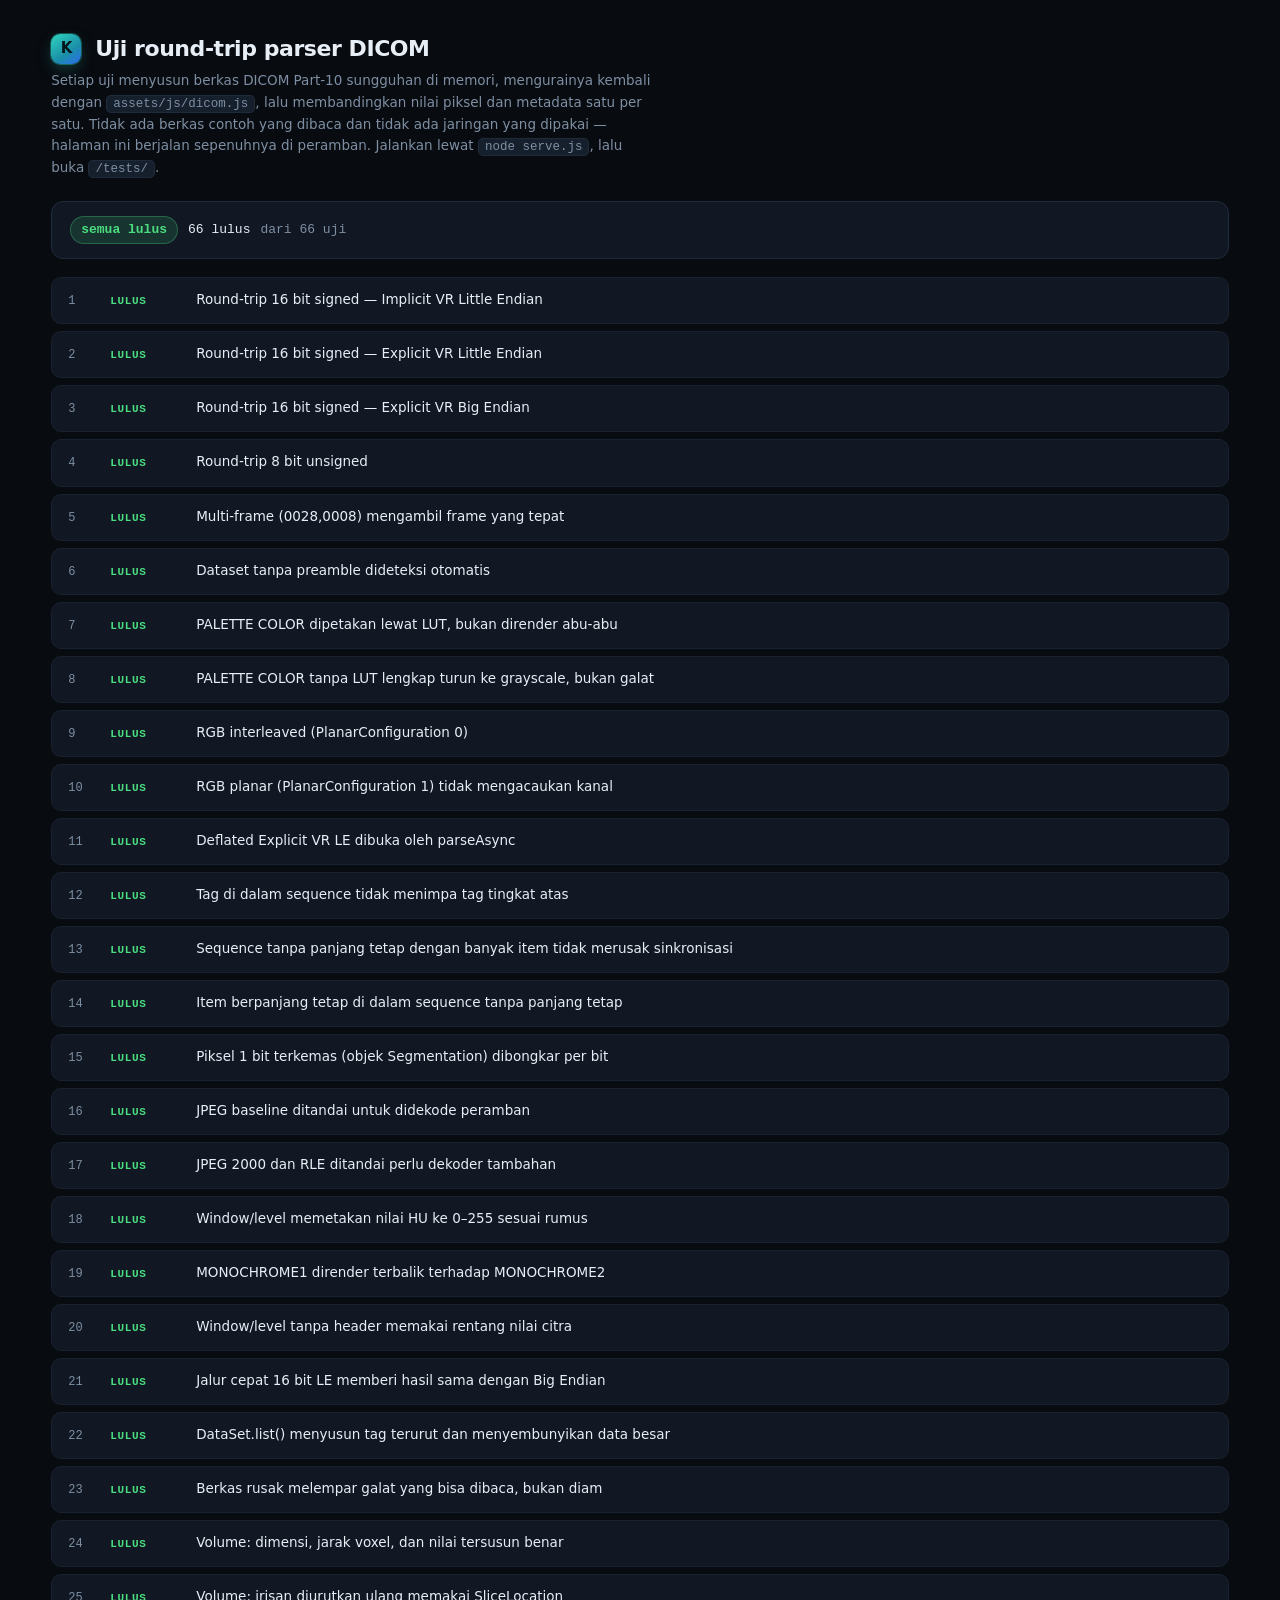
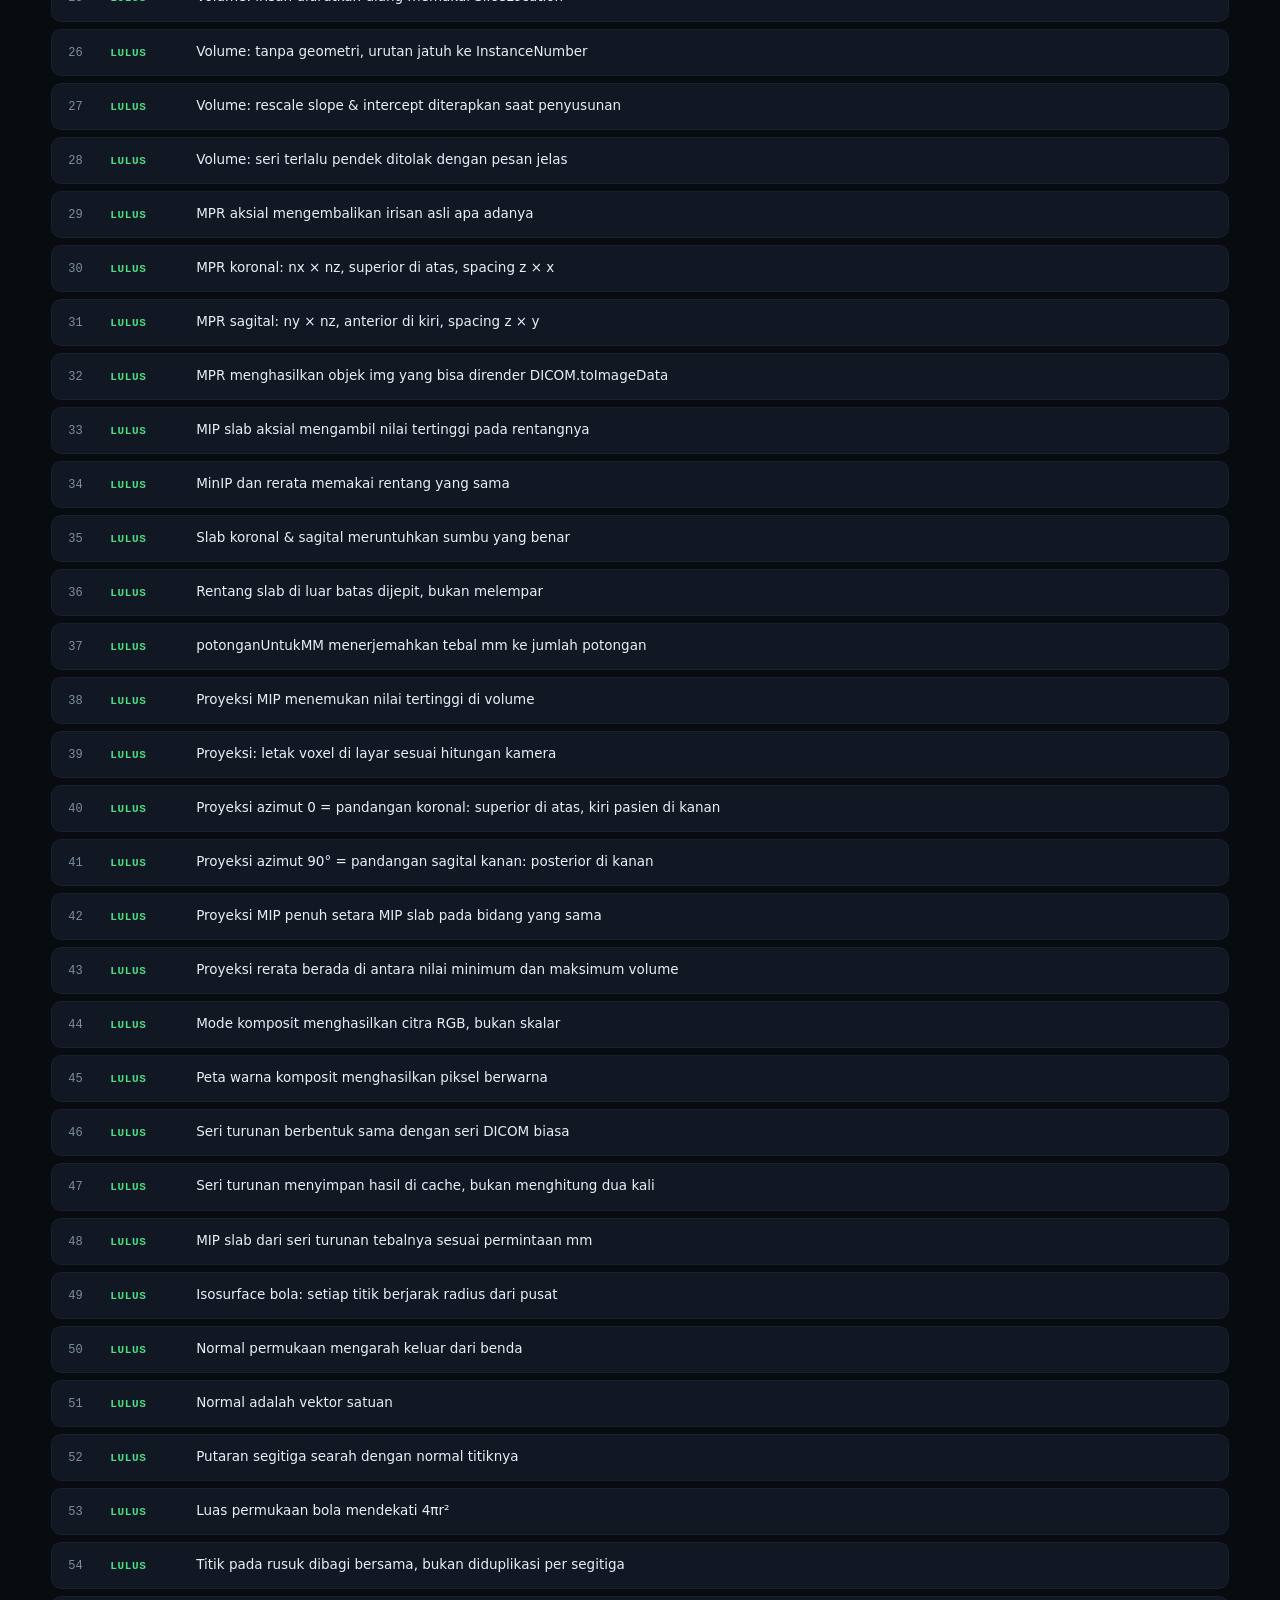
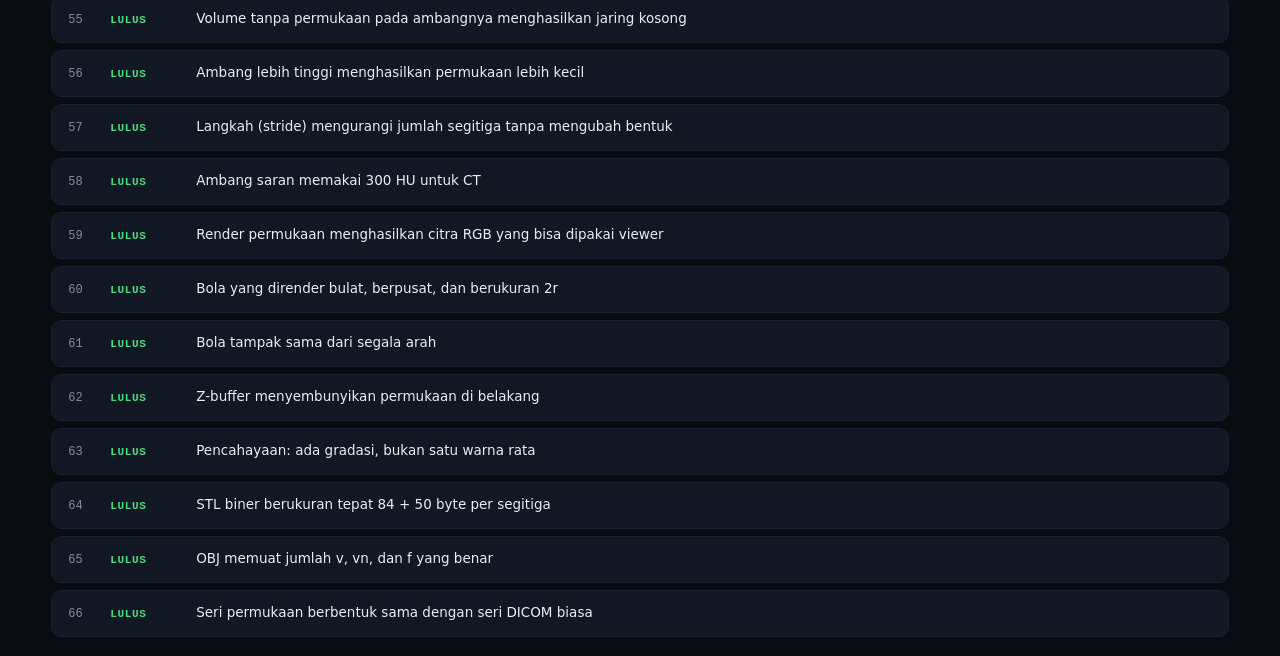
==== tests/index.html @ 2a500756 "Tambah volume 3D, rekonstruksi permukaan, dan prisma hologram Volume 3D (assets/js/volume.js): MPR k" ====
<!DOCTYPE html>
<html lang="id">
<head>
<meta charset="utf-8">
<meta name="viewport" content="width=device-width,initial-scale=1">
<title>Uji Parser DICOM — Kaca</title>
<link rel="icon" href="data:image/svg+xml,<svg xmlns='http://www.w3.org/2000/svg' viewBox='0 0 32 32'><rect width='32' height='32' rx='8' fill='%232fd4bd'/><text x='16' y='22' font-size='17' font-family='sans-serif' font-weight='bold' text-anchor='middle' fill='%2304211d'>K</text></svg>">
<link rel="stylesheet" href="../assets/css/base.css">
<style>
  body{padding:34px 0}
  .head{display:flex;align-items:center;gap:14px;margin-bottom:6px}
  .head h1{font-size:22px;margin:0}
  .lead{color:var(--muted);font-size:13.5px;margin:0 0 22px;max-width:70ch;line-height:1.6}
  .lead code{font-family:var(--mono);font-size:12.5px;background:var(--panel-2);
    padding:1px 6px;border-radius:5px;border:1px solid var(--line)}

  .ringkas{
    display:flex;align-items:center;gap:10px;flex-wrap:wrap;
    background:var(--panel);border:1px solid var(--line);border-radius:12px;
    padding:14px 18px;margin-bottom:18px;font-family:var(--mono);font-size:13px;
  }
  .ringkas .tag{padding:3px 10px;border-radius:20px;font-weight:600}
  .tag-ok{background:rgba(74,222,128,.14);color:var(--ok);border:1px solid rgba(74,222,128,.3)}
  .tag-bad{background:rgba(242,84,91,.14);color:var(--danger);border:1px solid rgba(242,84,91,.32)}
  .tag-skip{background:rgba(245,185,66,.13);color:var(--warn);border:1px solid rgba(245,185,66,.3)}
  .tag-run{background:var(--panel-2);color:var(--text-2);border:1px solid var(--line)}

  ol.hasil{list-style:none;margin:0;padding:0;counter-reset:n}
  ol.hasil li{
    counter-increment:n;display:grid;grid-template-columns:30px 74px 1fr;gap:12px;
    align-items:baseline;padding:11px 16px;border:1px solid var(--line-soft);
    border-radius:10px;margin-bottom:7px;background:var(--panel);
  }
  ol.hasil li::before{content:counter(n);color:var(--muted);font-family:var(--mono);font-size:12px}
  ol.hasil li.bad{border-color:rgba(242,84,91,.45)}
  .st{font-family:var(--mono);font-size:11px;font-weight:700;letter-spacing:.06em;
    padding:2px 0;text-transform:uppercase}
  .st.ok{color:var(--ok)} .st.bad{color:var(--danger)} .st.skip{color:var(--warn)}
  .nm{font-size:13.5px}
  .why{
    grid-column:2/4;margin:8px 0 0;font-family:var(--mono);font-size:12px;line-height:1.6;
    color:#ffc4c7;background:rgba(242,84,91,.09);border-left:3px solid var(--danger);
    padding:9px 12px;border-radius:0 8px 8px 0;white-space:pre-wrap;word-break:break-word;
  }
  .why.info{color:var(--warn);background:rgba(245,185,66,.08);border-left-color:var(--warn)}
  .kembali{display:inline-block;margin-top:24px;font-size:13px;color:var(--accent)}
</style>
</head>
<body>
<div class="wrap">

  <div class="head">
    <span class="brand"><span class="mark">K</span></span>
    <h1>Uji round-trip parser DICOM</h1>
  </div>

  <p class="lead">
    Setiap uji menyusun berkas DICOM Part-10 sungguhan di memori, mengurainya kembali dengan
    <code>assets/js/dicom.js</code>, lalu membandingkan nilai piksel dan metadata satu per satu.
    Tidak ada berkas contoh yang dibaca dan tidak ada jaringan yang dipakai — halaman ini
    berjalan sepenuhnya di peramban. Jalankan lewat <code>node serve.js</code>, lalu buka
    <code>/tests/</code>.
  </p>

  <div class="ringkas" id="ringkas" aria-live="polite">
    <span class="tag tag-run">Menjalankan…</span>
  </div>

  <ol class="hasil" id="hasil"></ol>

  <a class="kembali" href="../index.html">← Kembali ke Kaca</a>
</div>

<script src="../assets/js/dicom.js"></script>
<script src="../assets/js/volume.js"></script>
<script src="../tools/tulis-dicom.js"></script>
<script src="../assets/js/mesh.js"></script>
<script src="uji-dicom.js"></script>
<script src="uji-volume.js"></script>
<script src="uji-mesh.js"></script>
<script>
(function () {
  'use strict';
  var host = document.getElementById('hasil');
  var ringkas = document.getElementById('ringkas');
  var lulus = 0, gagal = 0, lewat = 0;

  function esc(s) {
    return String(s === undefined || s === null ? '' : s)
      .replace(/&/g, '&amp;').replace(/</g, '&lt;').replace(/>/g, '&gt;');
  }

  function baris(nama, status, pesan) {
    var kelas = status === 'ok' ? 'ok' : status === 'skip' ? 'skip' : 'bad';
    var label = status === 'ok' ? 'lulus' : status === 'skip' ? 'lewat' : 'gagal';
    var li = document.createElement('li');
    if (status === 'bad') li.className = 'bad';
    li.innerHTML =
      '<span class="st ' + kelas + '">' + label + '</span>' +
      '<span class="nm">' + esc(nama) + '</span>' +
      (pesan ? '<p class="why' + (status === 'skip' ? ' info' : '') + '">' + esc(pesan) + '</p>' : '');
    host.appendChild(li);
  }

  function selesai() {
    ringkas.innerHTML =
      '<span class="tag ' + (gagal ? 'tag-bad' : 'tag-ok') + '">' +
        (gagal ? gagal + ' gagal' : 'semua lulus') + '</span>' +
      '<span>' + lulus + ' lulus</span>' +
      (lewat ? '<span class="tag tag-skip">' + lewat + ' dilewati</span>' : '') +
      '<span style="color:var(--muted)">dari ' + (lulus + gagal + lewat) + ' uji</span>';
    document.title = (gagal ? '✗ ' + gagal + ' gagal' : '✓ ' + lulus + ' lulus') + ' — Uji Kaca';
    /* ringkasan juga dicetak ke konsol supaya mudah dibaca saat debugging */
    (gagal ? console.error : console.log)(
      '[Kaca] uji parser DICOM — ' + lulus + ' lulus, ' + gagal + ' gagal, ' + lewat + ' dilewati');
  }

  var daftar = (window.UJI && window.UJI.daftar) || [];
  if (!daftar.length) {
    ringkas.innerHTML = '<span class="tag tag-bad">tidak ada uji yang termuat</span>';
  }

  var i = 0;
  (function berikut() {
    if (i >= daftar.length) return selesai();
    var u = daftar[i++];

    function catatLulus(hasil) {
      if (hasil && hasil.lewat) { lewat++; baris(u.nama, 'skip', hasil.lewat); }
      else { lulus++; baris(u.nama, 'ok'); }
      berikut();
    }
    function catatGagal(err) {
      gagal++;
      baris(u.nama, 'bad', (err && err.message) || String(err));
      if (err && err.stack) console.error(u.nama, err);
      berikut();
    }

    var hasil;
    try { hasil = u.fn(); }
    catch (err) { return catatGagal(err); }

    if (hasil && typeof hasil.then === 'function') hasil.then(catatLulus, catatGagal);
    else catatLulus(hasil);
  })();
})();
</script>
</body>
</html>
---- assets/css/base.css ----
/* ==========================================================
   KACA - Design tokens & primitives
   Dipakai bersama oleh halaman web (site) dan halaman apps
   ========================================================== */
:root{
  --bg:#080b10;
  --bg-1:#0d1219;
  --panel:#111823;
  --panel-2:#161f2c;
  --line:#1f2b3a;
  --line-soft:#18222f;
  --text:#e8eef6;
  --text-2:#b3c1d1;
  --muted:#7e8fa3;
  --accent:#2fd4bd;
  --accent-ink:#04211d;
  --accent-2:#5b9cff;
  --warn:#f5b942;
  --danger:#f2545b;
  --ok:#4ade80;
  --radius:14px;
  --radius-sm:9px;
  --shadow:0 18px 50px -20px rgba(0,0,0,.75);
  --font:"Inter","Segoe UI",system-ui,-apple-system,sans-serif;
  --mono:"JetBrains Mono","SFMono-Regular",Consolas,monospace;
}

*,*::before,*::after{box-sizing:border-box}
html{-webkit-text-size-adjust:100%}
body{
  margin:0;background:var(--bg);color:var(--text);
  font-family:var(--font);font-size:15px;line-height:1.55;
  -webkit-font-smoothing:antialiased;
}
h1,h2,h3,h4{margin:0 0 .5em;line-height:1.2;font-weight:650;letter-spacing:-.02em}
p{margin:0 0 1em}
a{color:inherit;text-decoration:none}
img{max-width:100%;display:block}
button,input,select,textarea{font:inherit;color:inherit}
::selection{background:rgba(47,212,189,.28)}

/* ---------- scrollbar ---------- */
*::-webkit-scrollbar{width:10px;height:10px}
*::-webkit-scrollbar-track{background:transparent}
*::-webkit-scrollbar-thumb{background:#22303f;border-radius:20px;border:2px solid transparent;background-clip:content-box}
*::-webkit-scrollbar-thumb:hover{background:#31445a;background-clip:content-box}

/* ---------- layout helpers ---------- */
.wrap{width:min(1180px,92vw);margin-inline:auto}
.row{display:flex;align-items:center;gap:10px}
.spacer{flex:1}
.hide{display:none !important}

/* ---------- brand ---------- */
.brand{display:flex;align-items:center;gap:10px;font-weight:700;letter-spacing:-.03em;font-size:18px}
.brand .mark{
  width:30px;height:30px;border-radius:9px;flex:none;
  background:linear-gradient(145deg,var(--accent),#1b8fa8 60%,#2b6cf0);
  display:grid;place-items:center;color:#02171b;font-weight:800;font-size:15px;
  box-shadow:0 0 0 1px rgba(47,212,189,.35),0 6px 18px -6px rgba(47,212,189,.55);
}
.brand small{display:block;font-size:10px;font-weight:600;color:var(--muted);letter-spacing:.14em;text-transform:uppercase;line-height:1}

/* ---------- buttons ---------- */
.btn{
  display:inline-flex;align-items:center;justify-content:center;gap:8px;
  padding:10px 18px;border-radius:10px;border:1px solid var(--line);
  background:var(--panel-2);color:var(--text);cursor:pointer;
  font-size:14px;font-weight:550;white-space:nowrap;
  transition:background .15s,border-color .15s,transform .08s,color .15s;
}
.btn:hover{background:#1d2937;border-color:#2c3d51}
.btn:active{transform:translateY(1px)}
.btn-primary{background:var(--accent);border-color:var(--accent);color:var(--accent-ink);font-weight:650}
.btn-primary:hover{background:#4ae2cc;border-color:#4ae2cc}
.btn-ghost{background:transparent}
.btn-ghost:hover{background:rgba(255,255,255,.05)}
.btn-sm{padding:7px 12px;font-size:13px;border-radius:8px}
.btn-danger{border-color:rgba(242,84,91,.4);color:#ff8b90}
.btn-danger:hover{background:rgba(242,84,91,.12)}
.btn[disabled]{opacity:.45;pointer-events:none}

/* ---------- pills / badges ---------- */
.pill{
  display:inline-flex;align-items:center;gap:6px;padding:4px 10px;border-radius:999px;
  font-size:11.5px;font-weight:600;letter-spacing:.02em;
  border:1px solid var(--line);color:var(--text-2);background:var(--panel-2);
}
.pill .dot{width:6px;height:6px;border-radius:50%;background:currentColor}
.pill-ok{color:#5ce7a8;border-color:rgba(74,222,128,.3);background:rgba(74,222,128,.1)}
.pill-warn{color:#f5c26b;border-color:rgba(245,185,66,.3);background:rgba(245,185,66,.1)}
.pill-info{color:#8ab8ff;border-color:rgba(91,156,255,.3);background:rgba(91,156,255,.1)}
.pill-urgent{color:#ff8b90;border-color:rgba(242,84,91,.35);background:rgba(242,84,91,.12)}
.pill-accent{color:var(--accent);border-color:rgba(47,212,189,.35);background:rgba(47,212,189,.1)}

/* ---------- form controls ---------- */
.field{
  width:100%;padding:9px 12px;border-radius:9px;background:var(--bg-1);
  border:1px solid var(--line);outline:none;font-size:14px;
  transition:border-color .15s,box-shadow .15s;
}
.field:focus{border-color:rgba(47,212,189,.6);box-shadow:0 0 0 3px rgba(47,212,189,.14)}
.field::placeholder{color:#61728a}
label.lbl{display:block;font-size:12px;font-weight:600;color:var(--muted);margin-bottom:6px;letter-spacing:.02em}
select.field{appearance:none;background-image:linear-gradient(45deg,transparent 50%,#7e8fa3 50%),linear-gradient(135deg,#7e8fa3 50%,transparent 50%);background-position:calc(100% - 16px) 52%,calc(100% - 11px) 52%;background-size:5px 5px,5px 5px;background-repeat:no-repeat;padding-right:32px}

/* ---------- card ---------- */
.card{background:var(--panel);border:1px solid var(--line-soft);border-radius:var(--radius);padding:22px}

/* ---------- toast ---------- */
#toasts{position:fixed;right:18px;bottom:18px;z-index:9999;display:flex;flex-direction:column;gap:8px;align-items:flex-end}
.toast{
  background:var(--panel-2);border:1px solid var(--line);border-left:3px solid var(--accent);
  padding:11px 15px;border-radius:10px;font-size:13.5px;box-shadow:var(--shadow);
  animation:toastIn .22s ease-out;max-width:340px;
}
.toast.err{border-left-color:var(--danger)}
.toast.warn{border-left-color:var(--warn)}
@keyframes toastIn{from{opacity:0;transform:translateY(8px) scale(.97)}to{opacity:1;transform:none}}

/* ---------- modal ---------- */
.modal-back{
  position:fixed;inset:0;background:rgba(4,7,11,.72);backdrop-filter:blur(4px);
  z-index:900;display:grid;place-items:center;padding:20px;
}
.modal{
  background:var(--panel);border:1px solid var(--line);border-radius:16px;
  width:min(560px,94vw);max-height:88vh;overflow:auto;box-shadow:var(--shadow);
}
.modal header{display:flex;align-items:center;gap:12px;padding:18px 22px;border-bottom:1px solid var(--line-soft)}
.modal header h3{margin:0;font-size:16px}
.modal .body{padding:20px 22px}
.modal footer{display:flex;justify-content:flex-end;gap:10px;padding:16px 22px;border-top:1px solid var(--line-soft)}

/* ---------- dialog pintasan papan ketik ---------- */
.sc-modal{width:min(720px,94vw)}
.sc-body{display:grid;grid-template-columns:repeat(auto-fit,minmax(280px,1fr));gap:20px 28px}
.sc-grup h4{
  margin:0 0 8px;font-size:11px;letter-spacing:.12em;text-transform:uppercase;
  color:var(--muted);font-weight:700;
}
.sc-grup dl{margin:0;display:flex;flex-direction:column;gap:2px}
.sc-grup dl>div{
  display:flex;align-items:baseline;gap:10px;padding:4px 0;
  border-bottom:1px solid var(--line-soft);
}
.sc-grup dl>div:last-child{border-bottom:none}
.sc-grup dt{flex:none;min-width:104px;display:flex;align-items:center;gap:5px;flex-wrap:wrap}
.sc-grup dd{margin:0;font-size:13px;color:var(--text-2)}
.sc-grup .atau{font-size:10.5px;color:var(--muted)}
.sc-body kbd{
  display:inline-block;font-family:var(--mono);font-size:11px;line-height:1.5;
  padding:2px 7px;border-radius:6px;background:var(--panel-2);
  border:1px solid var(--line);border-bottom-width:2px;color:var(--text);
  white-space:nowrap;
}
@media (max-width:620px){
  .sc-grup dt{min-width:92px}
  .sc-body{gap:16px}
}

@media (prefers-reduced-motion:reduce){*{animation-duration:.01ms !important;transition-duration:.01ms !important}}
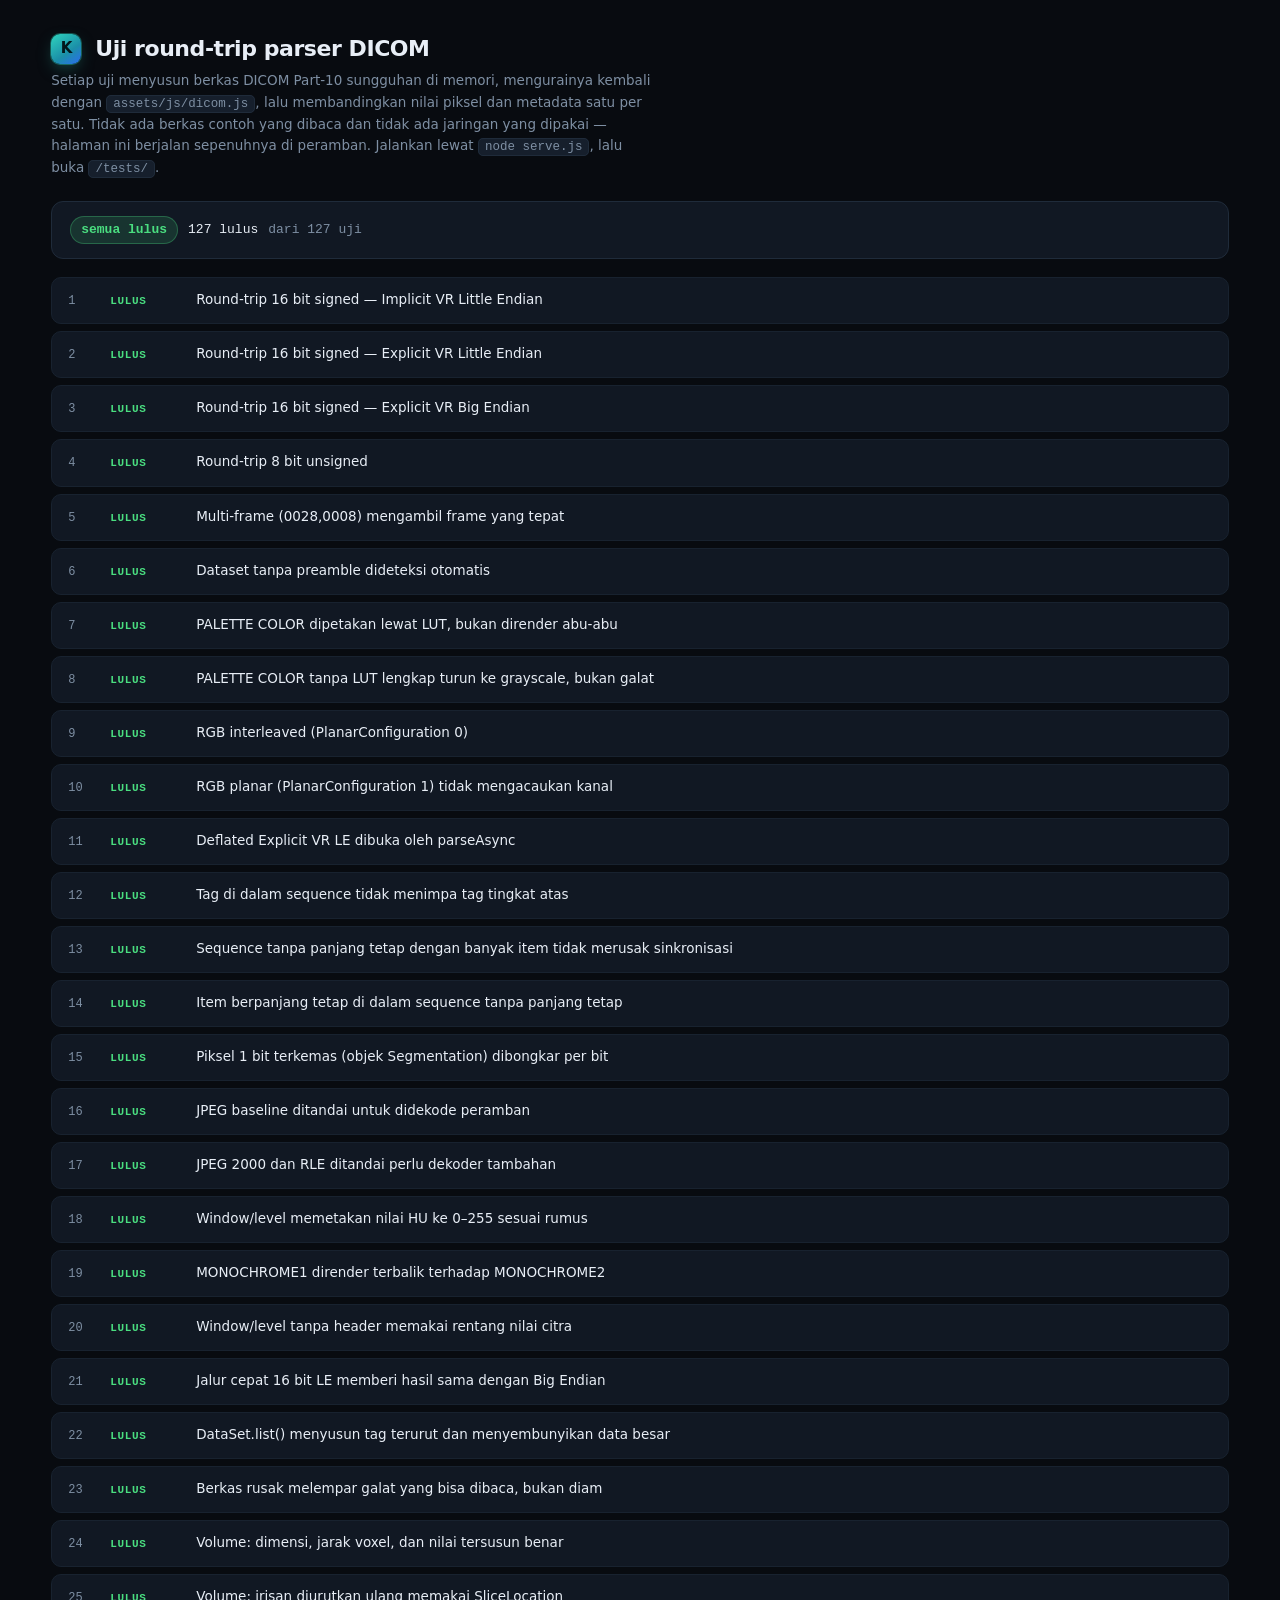
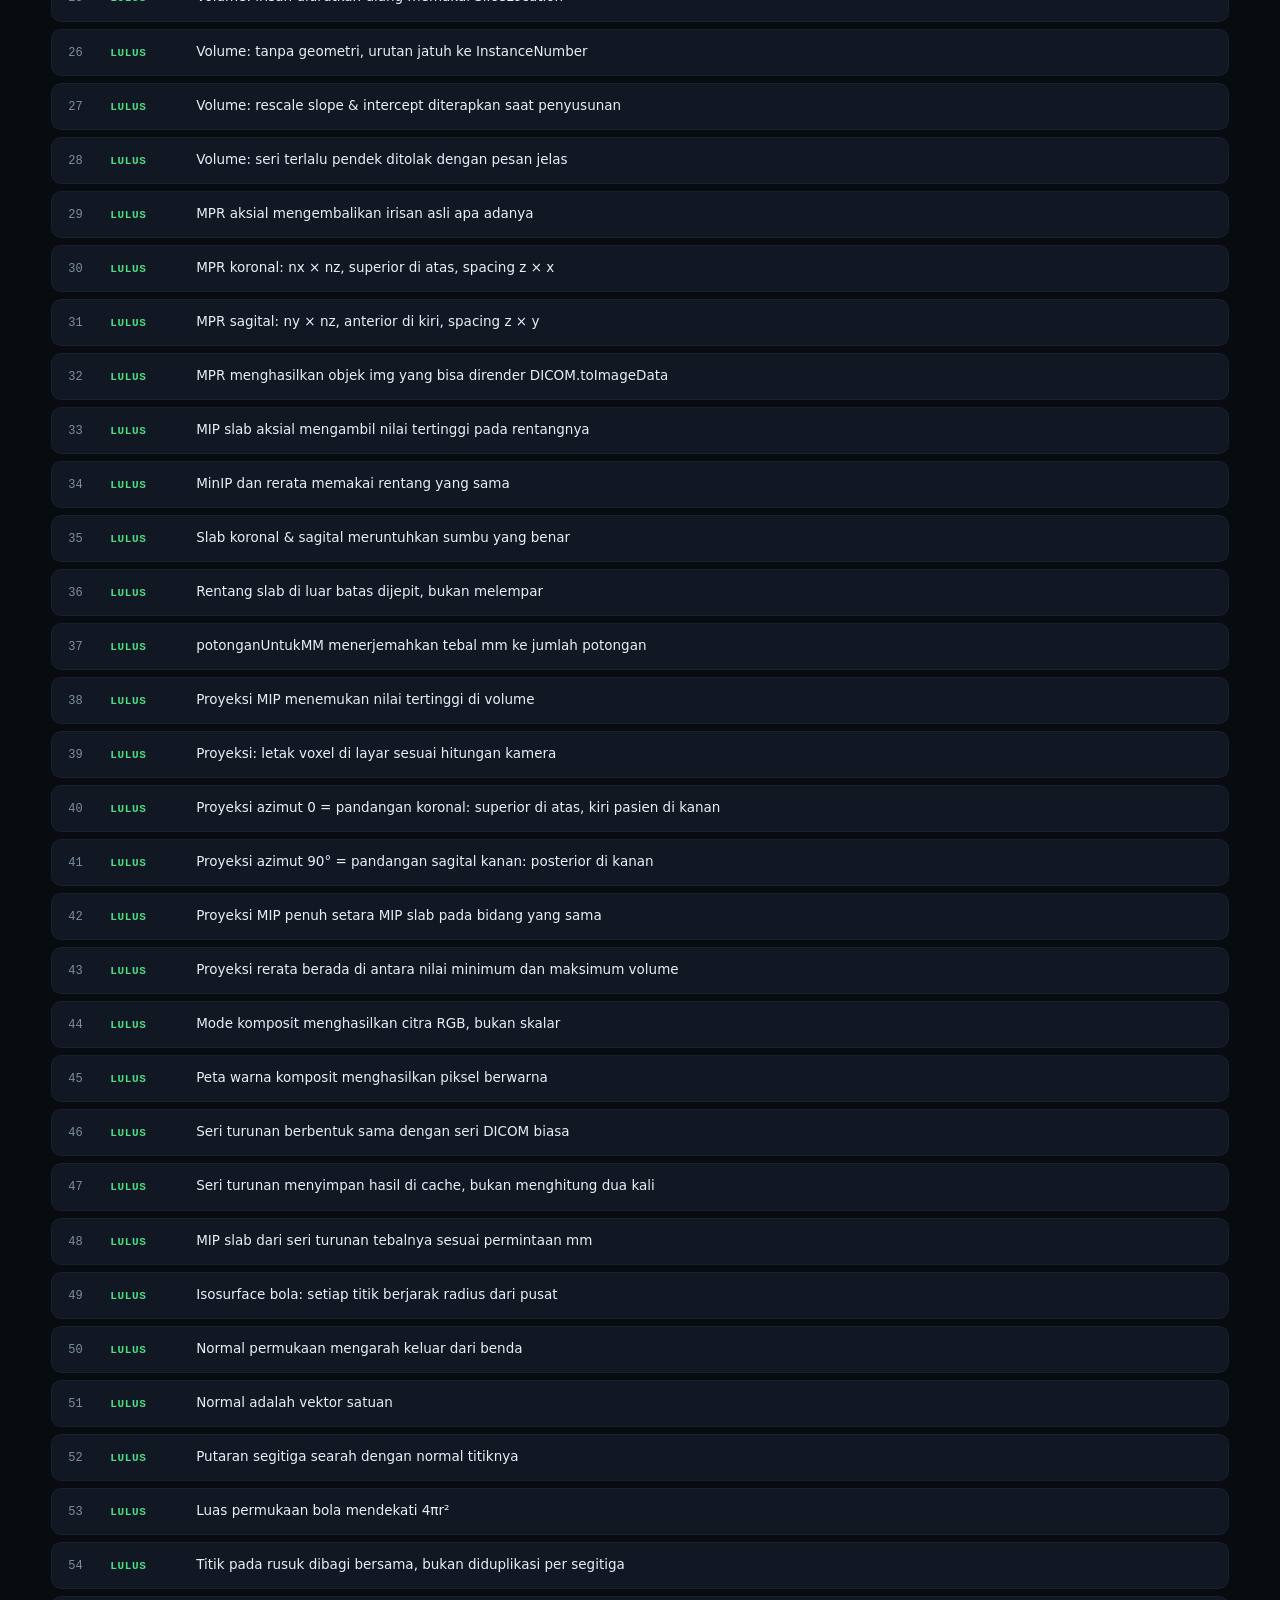
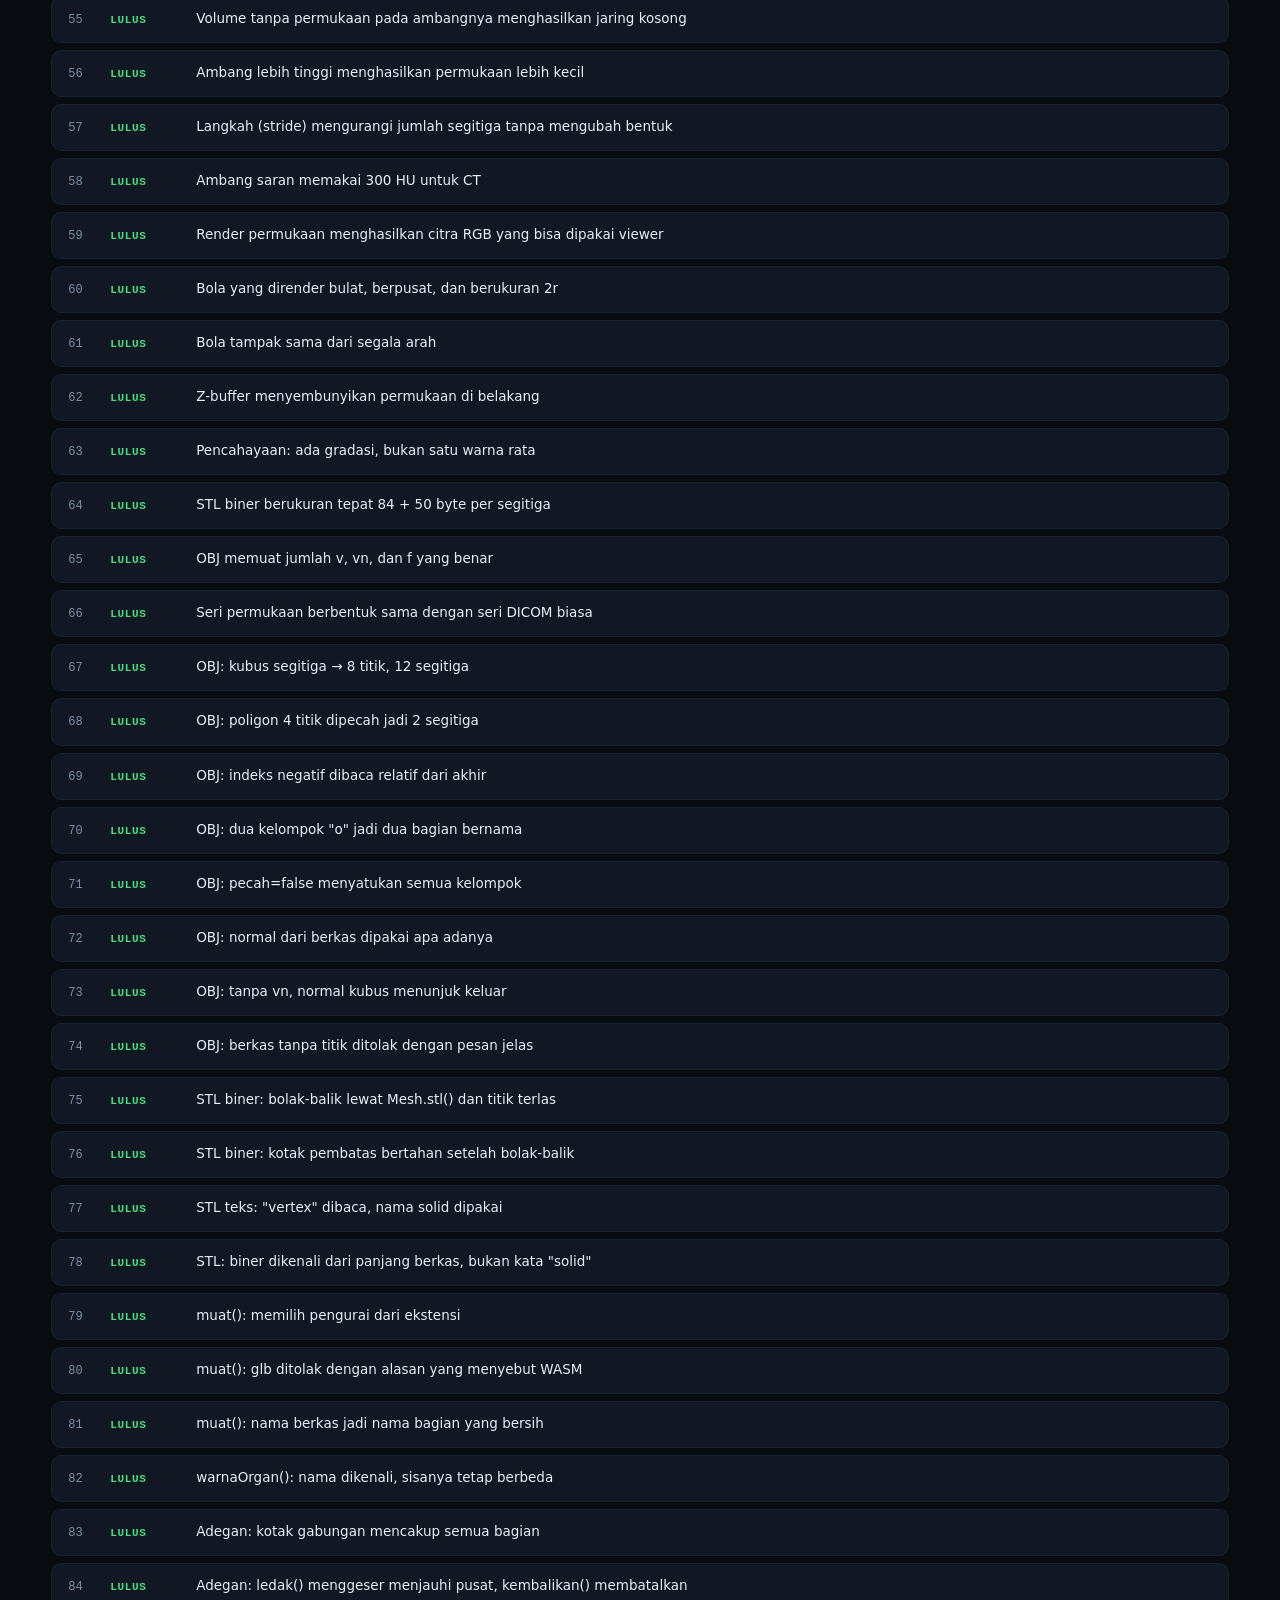
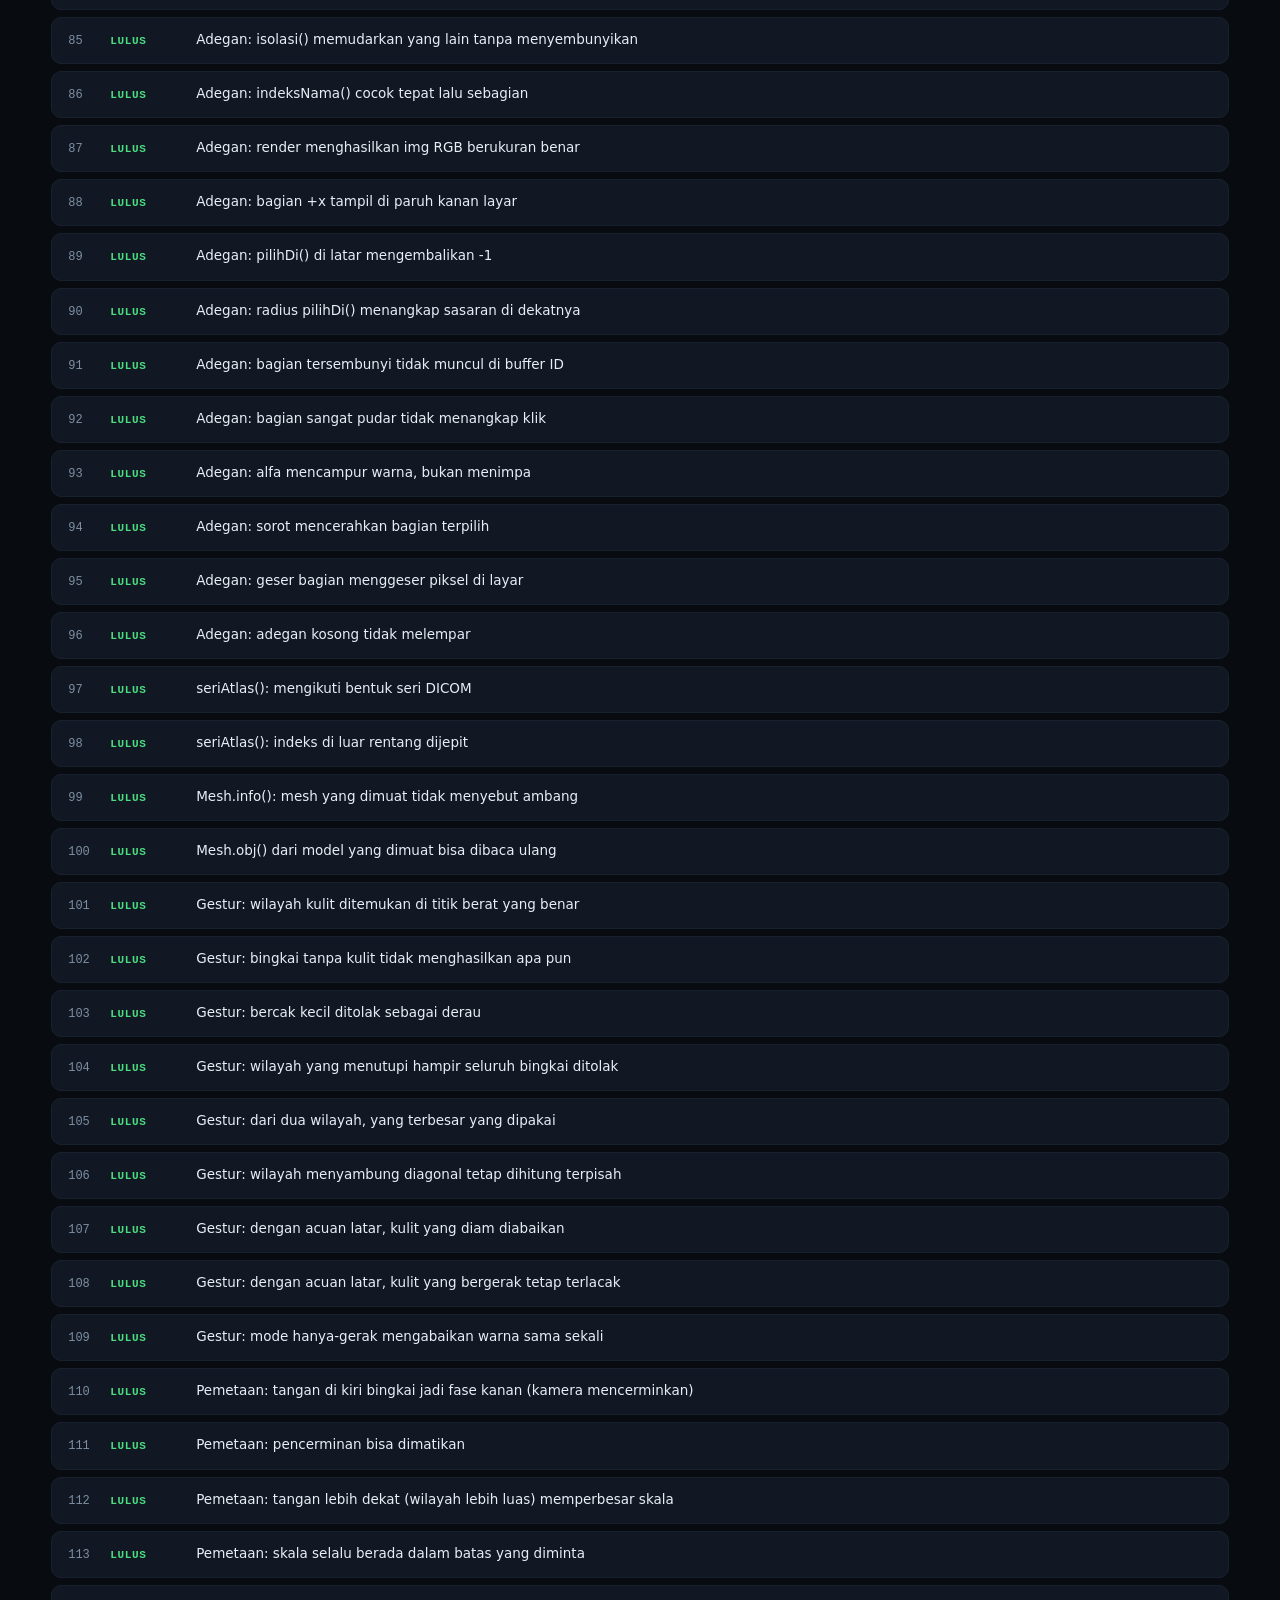
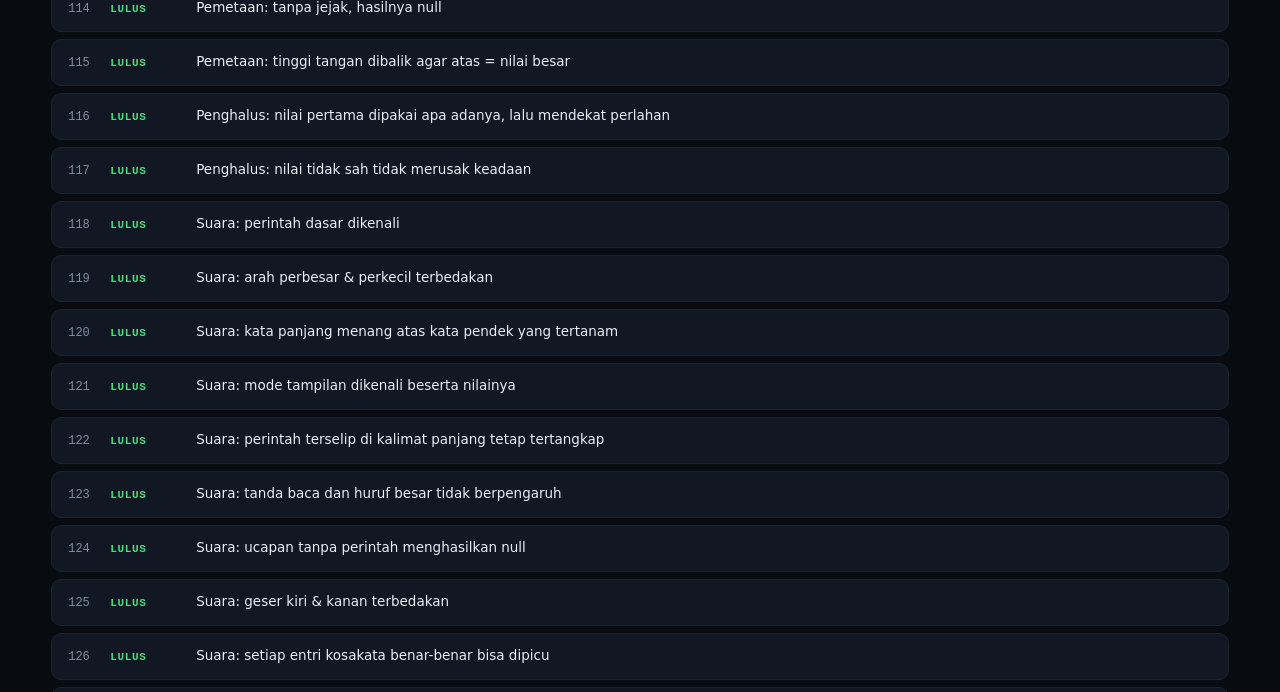
==== commit 1f910aee: "Tambah atlas anatomi & kendali gestur/suara di panggung hologram Atlas anatomi (assets/js/model.js):" ====
--- a/tests/index.html
+++ b/tests/index.html
@@ -75,9 +75,13 @@
 <script src="../assets/js/volume.js"></script>
 <script src="../tools/tulis-dicom.js"></script>
 <script src="../assets/js/mesh.js"></script>
+<script src="../assets/js/model.js"></script>
+<script src="../assets/js/kendali.js"></script>
 <script src="uji-dicom.js"></script>
 <script src="uji-volume.js"></script>
 <script src="uji-mesh.js"></script>
+<script src="uji-model.js"></script>
+<script src="uji-kendali.js"></script>
 <script>
 (function () {
   'use strict';
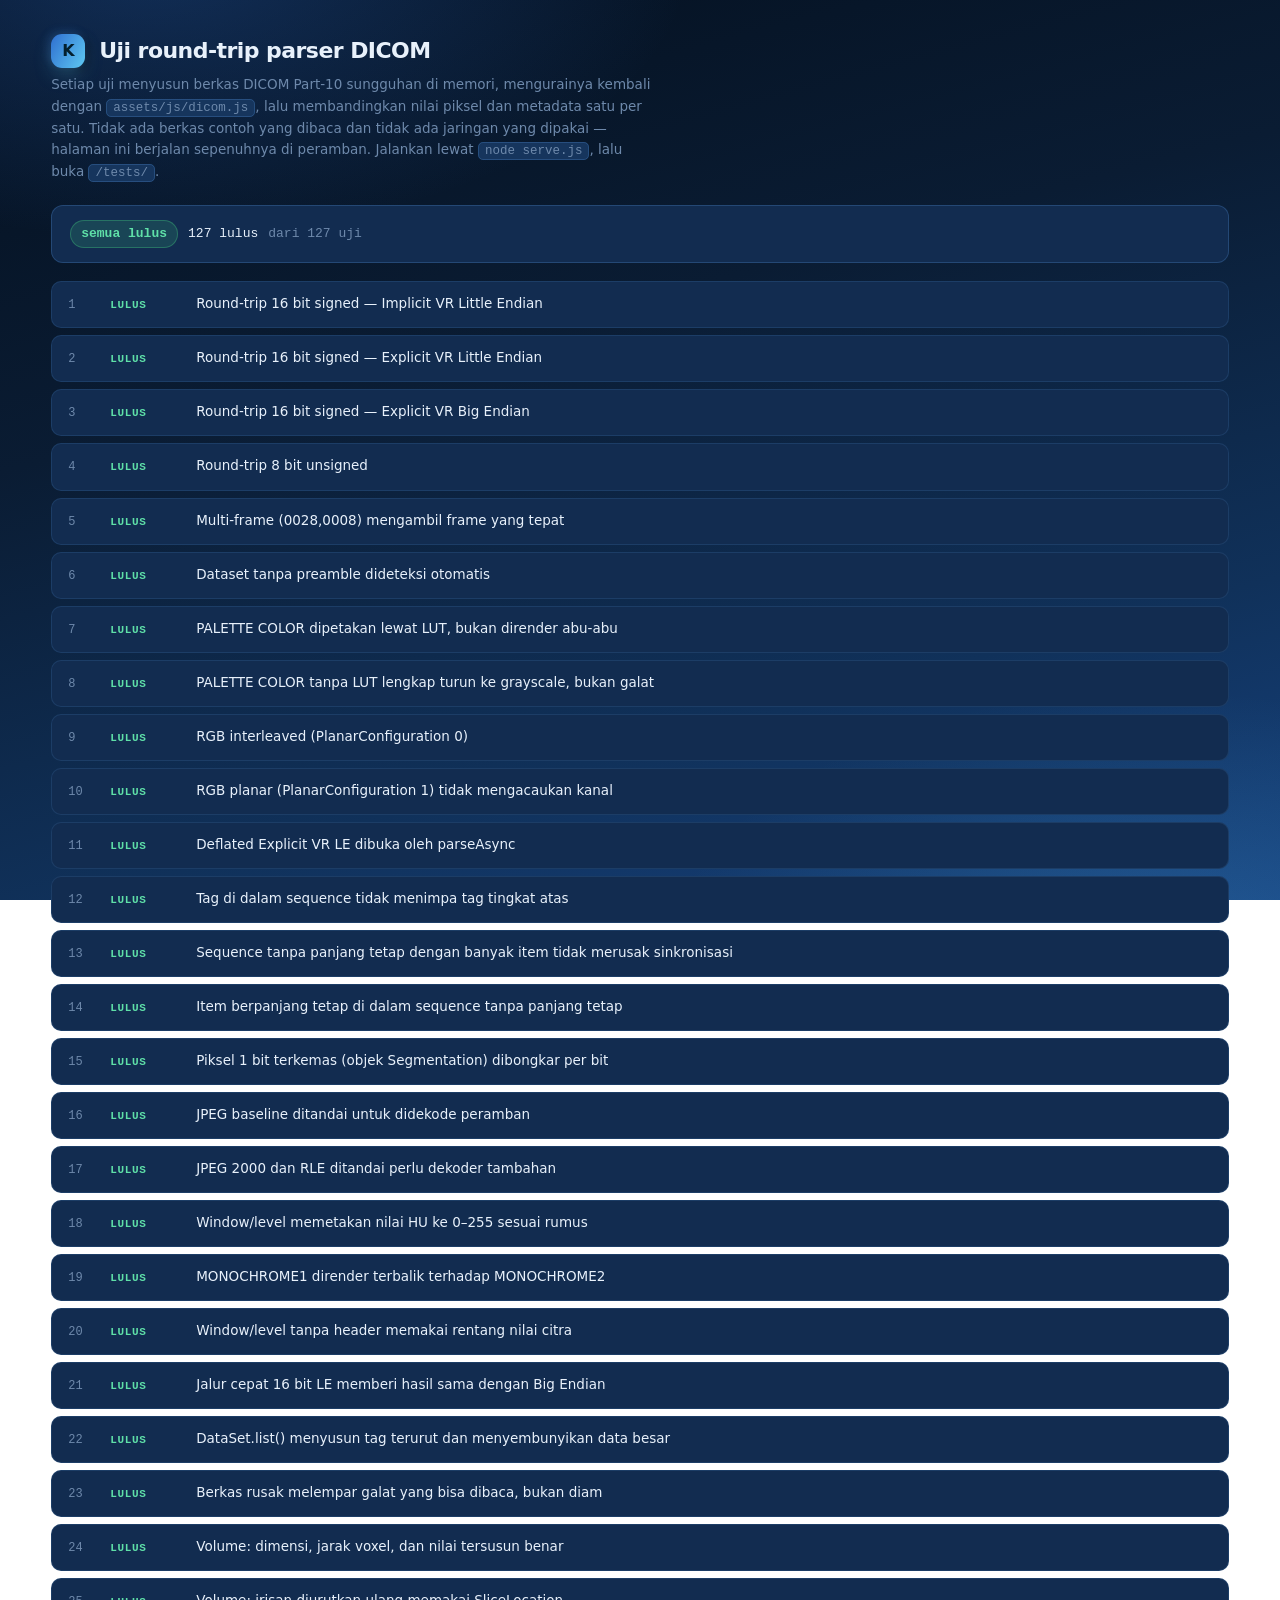
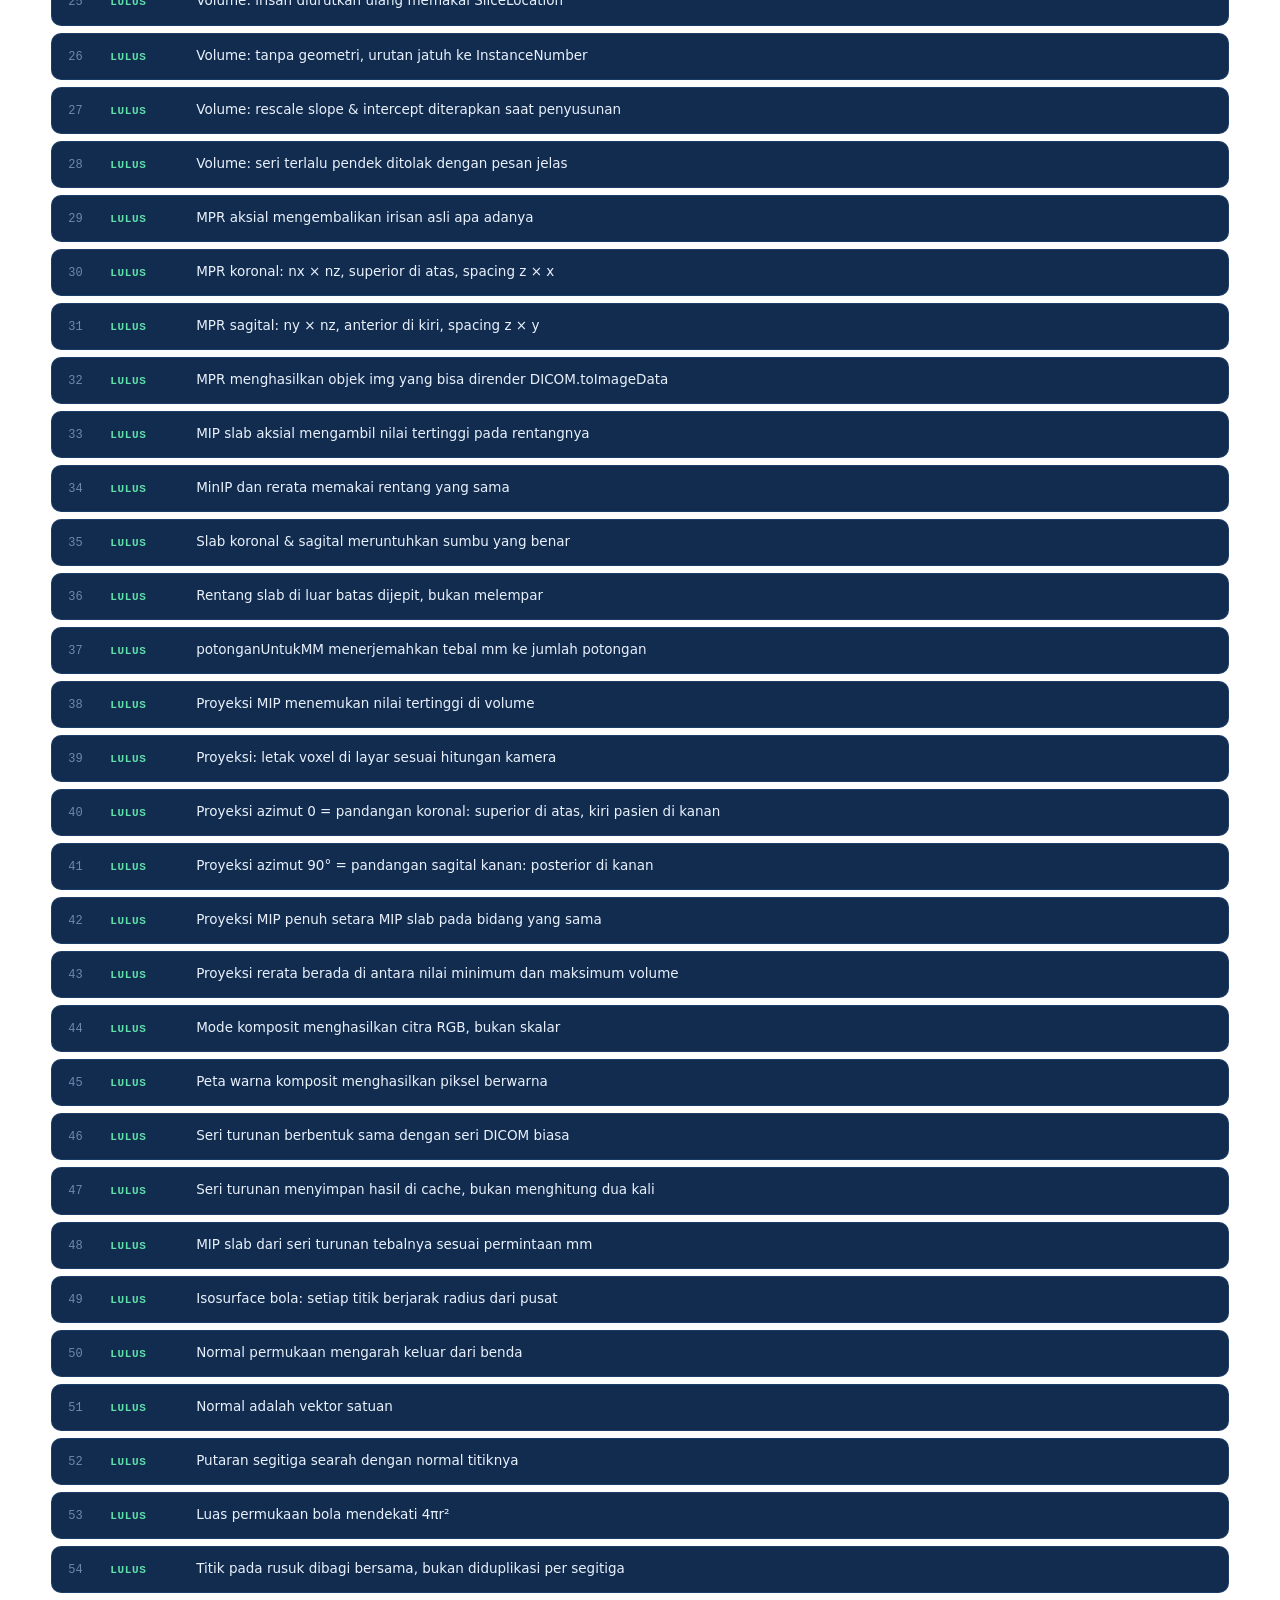
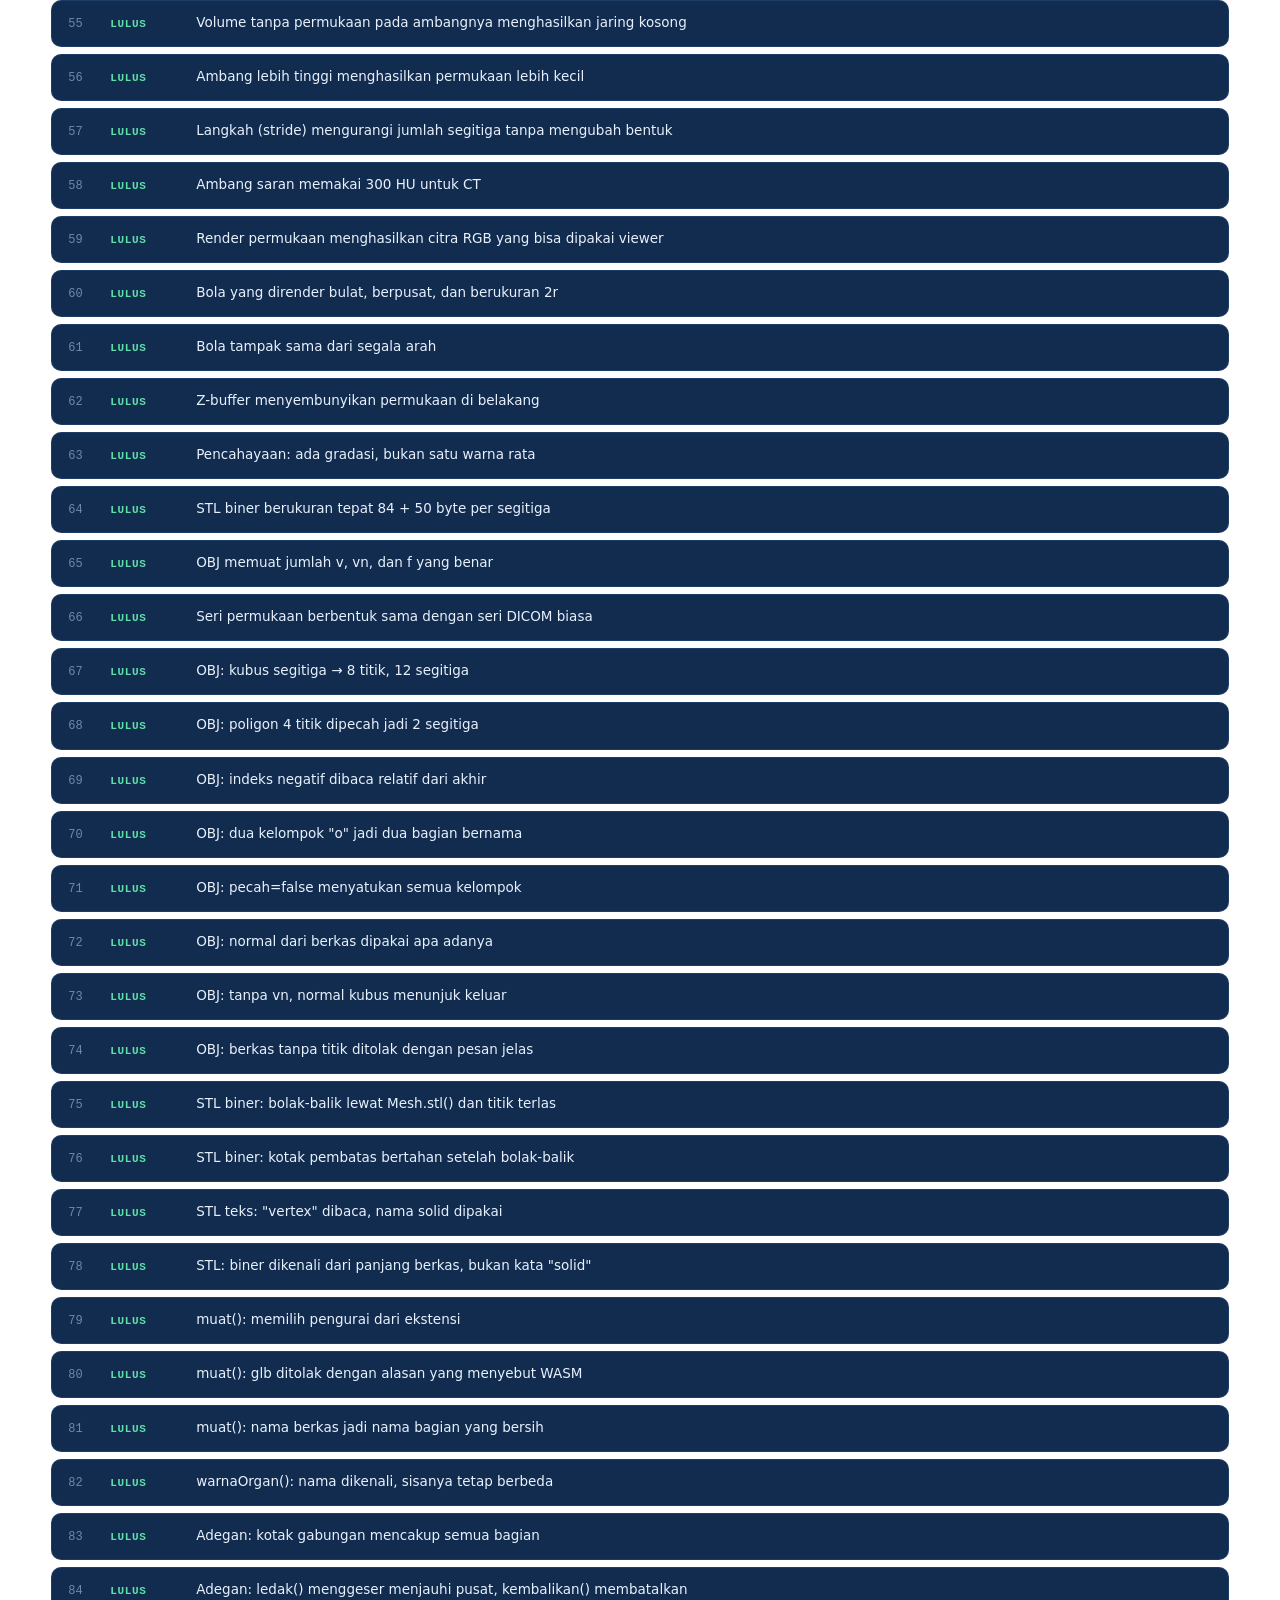
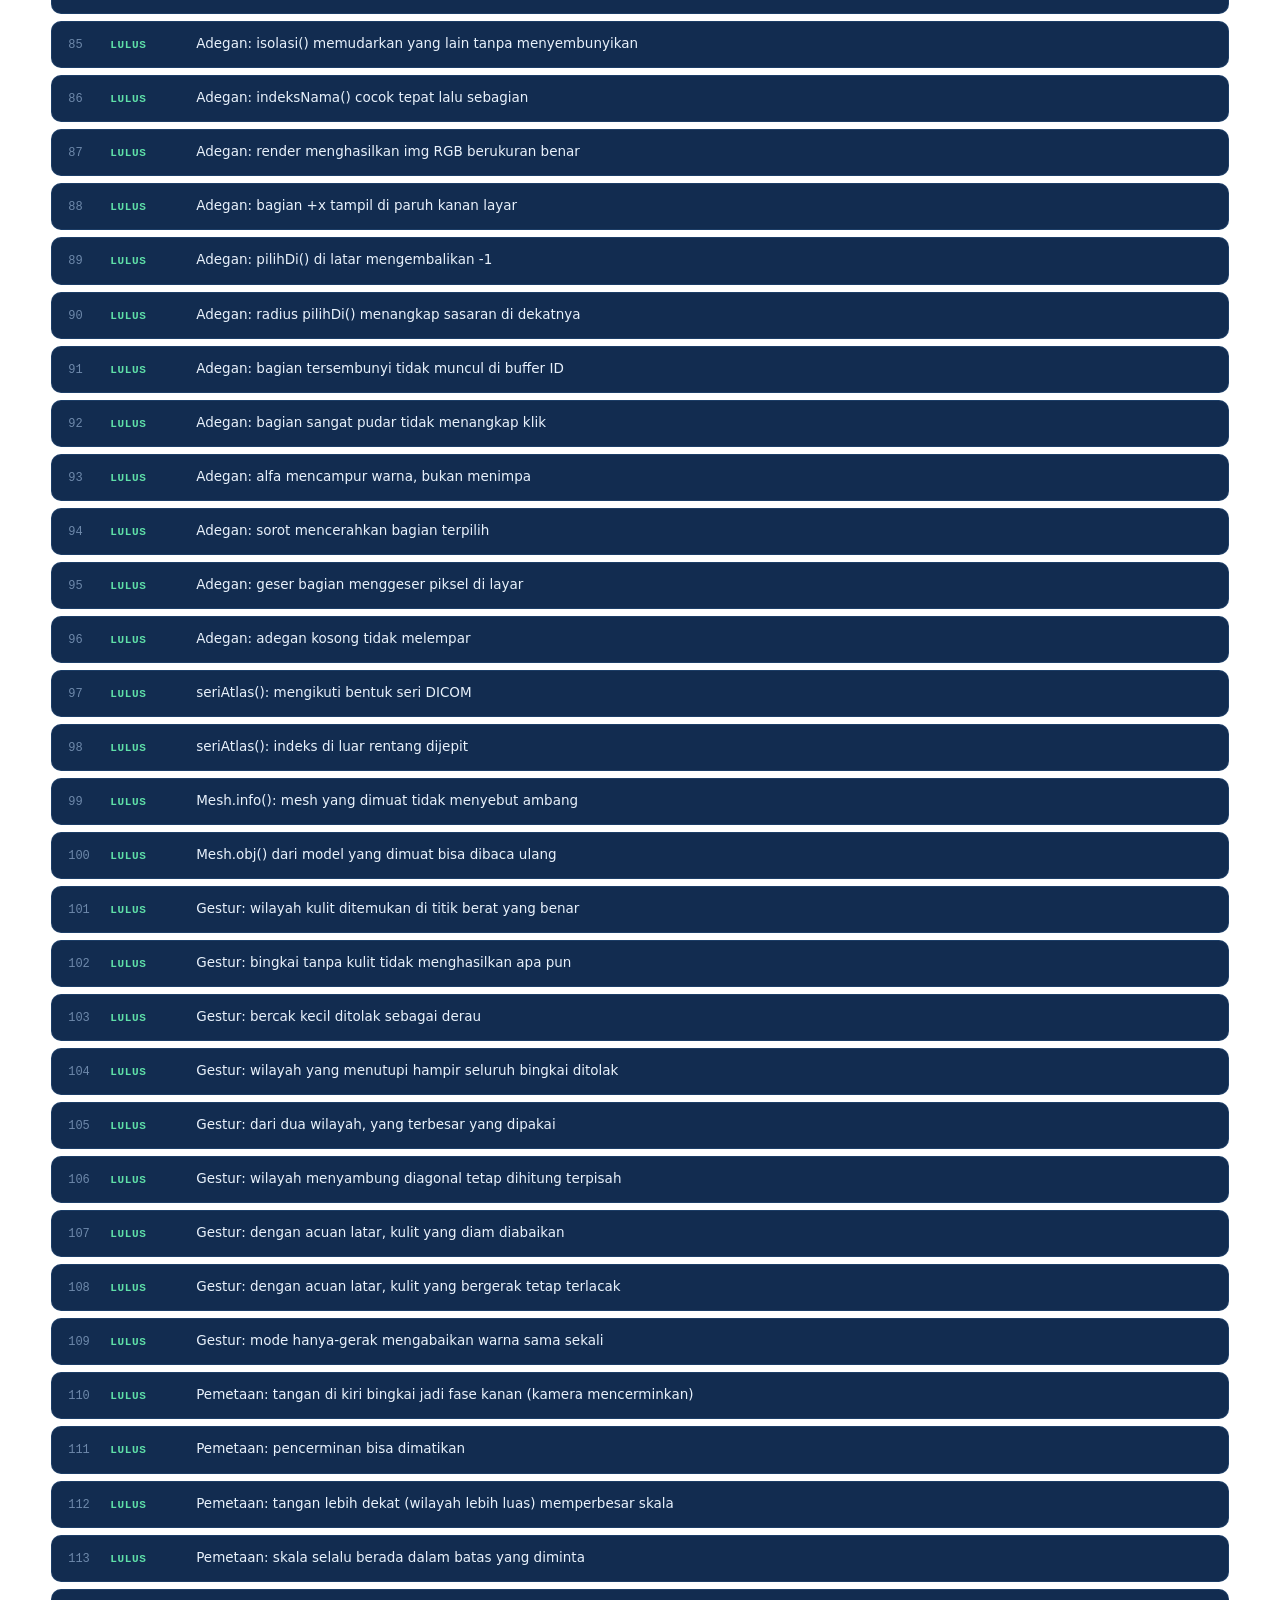
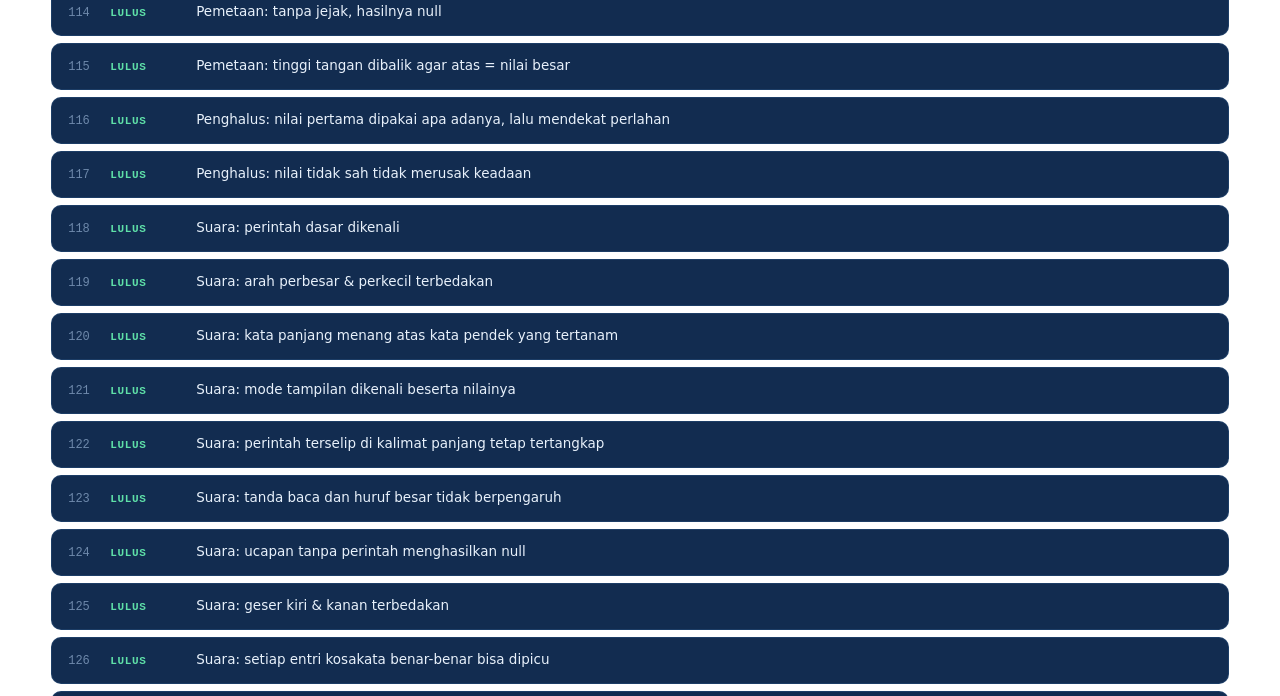
==== commit aec6c960: "Rebranding menjadi Medivox dan desain ulang mengikuti palet logo Nama, lambang, dan bahasa visual pr" ====
--- a/tests/index.html
+++ b/tests/index.html
@@ -3,7 +3,7 @@
 <head>
 <meta charset="utf-8">
 <meta name="viewport" content="width=device-width,initial-scale=1">
-<title>Uji Parser DICOM — Kaca</title>
+<title>Uji Parser DICOM — Medivox</title>
 <link rel="icon" href="data:image/svg+xml,<svg xmlns='http://www.w3.org/2000/svg' viewBox='0 0 32 32'><rect width='32' height='32' rx='8' fill='%232fd4bd'/><text x='16' y='22' font-size='17' font-family='sans-serif' font-weight='bold' text-anchor='middle' fill='%2304211d'>K</text></svg>">
 <link rel="stylesheet" href="../assets/css/base.css">
 <style>
@@ -68,7 +68,7 @@
 
   <ol class="hasil" id="hasil"></ol>
 
-  <a class="kembali" href="../index.html">← Kembali ke Kaca</a>
+  <a class="kembali" href="../index.html">← Kembali ke Medivox</a>
 </div>
 
 <script src="../assets/js/dicom.js"></script>
@@ -113,10 +113,10 @@
       '<span>' + lulus + ' lulus</span>' +
       (lewat ? '<span class="tag tag-skip">' + lewat + ' dilewati</span>' : '') +
       '<span style="color:var(--muted)">dari ' + (lulus + gagal + lewat) + ' uji</span>';
-    document.title = (gagal ? '✗ ' + gagal + ' gagal' : '✓ ' + lulus + ' lulus') + ' — Uji Kaca';
+    document.title = (gagal ? '✗ ' + gagal + ' gagal' : '✓ ' + lulus + ' lulus') + ' — Uji Medivox';
     /* ringkasan juga dicetak ke konsol supaya mudah dibaca saat debugging */
     (gagal ? console.error : console.log)(
-      '[Kaca] uji parser DICOM — ' + lulus + ' lulus, ' + gagal + ' gagal, ' + lewat + ' dilewati');
+      '[Medivox] uji parser DICOM — ' + lulus + ' lulus, ' + gagal + ' gagal, ' + lewat + ' dilewati');
   }
 
   var daftar = (window.UJI && window.UJI.daftar) || [];
--- a/assets/css/base.css
+++ b/assets/css/base.css
@@ -1,163 +1,255 @@
-
-/* ==========================================================
-   KACA - Design tokens & primitives
-   Dipakai bersama oleh halaman web (site) dan halaman apps
+/* ==========================================================
+   MEDIVOX — Design tokens & primitif
+   "See. Speak. Understand."
+   ----------------------------------------------------------
+   Palet diambil dari logo: biru royal pada sisi kiri huruf M,
+   cyan terang pada sisi kanan, navy pekat dari wordmark MEDI.
+   Permukaan neumorphic bertepi rambut, aksen gradien biru → cyan.
+
+   Satu pengecualian yang disengaja: area citra medis tetap
+   hitam murni. Itu syarat diagnostik, bukan pilihan gaya —
+   latar bergradien akan mengubah persepsi kontras jaringan.
    ========================================================== */
 :root{
-  --bg:#080b10;
-  --bg-1:#0d1219;
-  --panel:#111823;
-  --panel-2:#161f2c;
-  --line:#1f2b3a;
-  --line-soft:#18222f;
-  --text:#e8eef6;
-  --text-2:#b3c1d1;
-  --muted:#7e8fa3;
-  --accent:#2fd4bd;
-  --accent-ink:#04211d;
-  --accent-2:#5b9cff;
-  --warn:#f5b942;
-  --danger:#f2545b;
-  --ok:#4ade80;
-  --radius:14px;
-  --radius-sm:9px;
-  --shadow:0 18px 50px -20px rgba(0,0,0,.75);
-  --font:"Inter","Segoe UI",system-ui,-apple-system,sans-serif;
-  --mono:"JetBrains Mono","SFMono-Regular",Consolas,monospace;
+  /* ---- permukaan (navy dari wordmark) ---- */
+  --bg:#071527;
+  --bg-deep:#04101f;
+  --bg-1:#0c2240;
+  --panel:#122c50;
+  --panel-2:#16355d;
+
+  /* ---- merek (dari gradien huruf M) ---- */
+  --brand-deep:#1b3a63;
+  --brand:#2f6fd0;
+  --brand-mid:#4a9fe8;
+  --accent:#5ec9f2;
+  --accent-soft:#a5e2fb;
+  --accent-2:#2f6fd0;
+  --accent-ink:#04202e;
+  --grad:linear-gradient(120deg,#2f6fd0 0%,#5ec9f2 100%);
+  --grad-soft:linear-gradient(120deg,rgba(47,111,208,.18),rgba(94,201,242,.18));
+
+  /* ---- teks ---- */
+  --text:#e8f1fb;
+  --text-2:#a8c0db;
+  --muted:#6e89ab;
+  --muted-2:#43597a;
+
+  /* ---- status ---- */
+  --ok:#5fe0a8;
+  --warn:#ffc56a;
+  --danger:#ff7a7a;
+  --info:#5fb0ff;
+
+  /* ---- garis ---- */
+  --line:rgba(94,160,232,.24);
+  --line-soft:rgba(94,160,232,.14);
+  --hairline:1px solid rgba(94,160,232,.18);
+
+  /* ---- bayangan neumorphic ---- */
+  --sh-light:rgba(74,140,226,.20);
+  --sh-dark:rgba(1,6,14,.80);
+  --sh-dark-2:rgba(1,6,14,.55);
+  --shadow-out:-6px -6px 14px var(--sh-light), 7px 7px 16px var(--sh-dark);
+  --shadow-out-sm:-3px -3px 8px var(--sh-light), 4px 4px 9px var(--sh-dark-2);
+  --shadow-out-lg:-10px -10px 26px var(--sh-light), 14px 14px 32px var(--sh-dark);
+  --shadow-in:inset 3px 3px 7px var(--sh-dark), inset -3px -3px 7px var(--sh-light);
+  --shadow-in-lg:inset 5px 5px 12px var(--sh-dark), inset -5px -5px 12px var(--sh-light);
+  --shadow:var(--shadow-out-lg);
+  --glow:0 0 26px rgba(94,201,242,.24);
+  --glow-soft:0 0 16px rgba(94,201,242,.15);
+
+  /* ---- bentuk ---- */
+  --radius:20px;
+  --radius-lg:26px;
+  --radius-sm:14px;
+  --radius-xs:10px;
+
+  /* ---- tipografi ---- */
+  --font:"Manrope","SF Pro Display",-apple-system,BlinkMacSystemFont,"Segoe UI",system-ui,sans-serif;
+  --mono:"JetBrains Mono",ui-monospace,"SFMono-Regular",Consolas,monospace;
+
+  /* ---- ukuran kendali ---- */
+  --tap:44px;
 }
 
 *,*::before,*::after{box-sizing:border-box}
 html{-webkit-text-size-adjust:100%}
+
 body{
-  margin:0;background:var(--bg);color:var(--text);
+  margin:0;color:var(--text);
   font-family:var(--font);font-size:15px;line-height:1.55;
-  -webkit-font-smoothing:antialiased;
-}
-h1,h2,h3,h4{margin:0 0 .5em;line-height:1.2;font-weight:650;letter-spacing:-.02em}
+  -webkit-font-smoothing:antialiased;-moz-osx-font-smoothing:grayscale;
+  background:
+    radial-gradient(60% 45% at 12% -5%,rgba(47,111,208,.32),transparent 70%),
+    radial-gradient(55% 45% at 90% 108%,rgba(94,201,242,.18),transparent 70%),
+    linear-gradient(165deg,#04101f 0%,#0a1c33 38%,#10315a 74%,#164280 100%);
+  background-attachment:fixed;
+  min-height:100vh;
+}
+
+h1,h2,h3,h4{margin:0 0 .5em;line-height:1.2;font-weight:800;letter-spacing:-.025em}
 p{margin:0 0 1em}
 a{color:inherit;text-decoration:none}
 img{max-width:100%;display:block}
 button,input,select,textarea{font:inherit;color:inherit}
-::selection{background:rgba(47,212,189,.28)}
+::selection{background:rgba(94,201,242,.32)}
 
 /* ---------- scrollbar ---------- */
-*::-webkit-scrollbar{width:10px;height:10px}
+*{scrollbar-width:thin;scrollbar-color:rgba(74,158,232,.45) transparent}
+*::-webkit-scrollbar{width:9px;height:9px}
 *::-webkit-scrollbar-track{background:transparent}
-*::-webkit-scrollbar-thumb{background:#22303f;border-radius:20px;border:2px solid transparent;background-clip:content-box}
-*::-webkit-scrollbar-thumb:hover{background:#31445a;background-clip:content-box}
-
-/* ---------- layout helpers ---------- */
+*::-webkit-scrollbar-thumb{background:rgba(74,158,232,.42);border-radius:999px}
+*::-webkit-scrollbar-thumb:hover{background:rgba(94,201,242,.58)}
+
+/* ---------- pembantu tata letak ---------- */
 .wrap{width:min(1180px,92vw);margin-inline:auto}
 .row{display:flex;align-items:center;gap:10px}
 .spacer{flex:1}
 .hide{display:none !important}
 
-/* ---------- brand ---------- */
-.brand{display:flex;align-items:center;gap:10px;font-weight:700;letter-spacing:-.03em;font-size:18px}
+/* ==========================================================
+   Primitif neumorphic
+   ========================================================== */
+.neu{background:var(--panel);box-shadow:var(--shadow-out);border:var(--hairline);border-radius:var(--radius)}
+.neu-sm{background:var(--panel);box-shadow:var(--shadow-out-sm);border:var(--hairline);border-radius:var(--radius-sm)}
+.neu-in{background:var(--bg-1);box-shadow:var(--shadow-in);border-radius:var(--radius-sm)}
+.neu-pill{background:var(--panel);box-shadow:var(--shadow-out-sm);border:var(--hairline);border-radius:999px}
+
+/* label kecil beraksen — dipakai di atas judul bagian */
+.eyebrow{
+  font-size:11px;letter-spacing:.32em;text-transform:uppercase;
+  color:var(--accent);font-weight:700;display:block;
+}
+/* teks bergradien untuk angka & wordmark */
+.grad-text{
+  background:var(--grad);-webkit-background-clip:text;background-clip:text;
+  -webkit-text-fill-color:transparent;color:transparent;
+}
+
+/* ---------- merek ---------- */
+.brand{display:flex;align-items:center;gap:11px;font-weight:800;letter-spacing:-.03em;font-size:18px}
 .brand .mark{
-  width:30px;height:30px;border-radius:9px;flex:none;
-  background:linear-gradient(145deg,var(--accent),#1b8fa8 60%,#2b6cf0);
-  display:grid;place-items:center;color:#02171b;font-weight:800;font-size:15px;
-  box-shadow:0 0 0 1px rgba(47,212,189,.35),0 6px 18px -6px rgba(47,212,189,.55);
-}
-.brand small{display:block;font-size:10px;font-weight:600;color:var(--muted);letter-spacing:.14em;text-transform:uppercase;line-height:1}
-
-/* ---------- buttons ---------- */
+  width:34px;height:34px;border-radius:11px;flex:none;
+  background:var(--grad);display:grid;place-items:center;
+  color:#04202e;font-weight:900;font-size:16px;
+  box-shadow:0 8px 20px -6px rgba(94,201,242,.55),var(--shadow-out-sm);
+}
+.brand .wordmark{background:var(--grad);-webkit-background-clip:text;background-clip:text;
+  -webkit-text-fill-color:transparent;color:transparent}
+.brand small{
+  display:block;font-size:9.5px;font-weight:700;color:var(--muted);
+  letter-spacing:.26em;text-transform:uppercase;line-height:1.4;
+  -webkit-text-fill-color:initial;color:var(--muted);
+}
+
+/* ==========================================================
+   Tombol
+   ========================================================== */
 .btn{
-  display:inline-flex;align-items:center;justify-content:center;gap:8px;
-  padding:10px 18px;border-radius:10px;border:1px solid var(--line);
-  background:var(--panel-2);color:var(--text);cursor:pointer;
-  font-size:14px;font-weight:550;white-space:nowrap;
-  transition:background .15s,border-color .15s,transform .08s,color .15s;
-}
-.btn:hover{background:#1d2937;border-color:#2c3d51}
-.btn:active{transform:translateY(1px)}
-.btn-primary{background:var(--accent);border-color:var(--accent);color:var(--accent-ink);font-weight:650}
-.btn-primary:hover{background:#4ae2cc;border-color:#4ae2cc}
-.btn-ghost{background:transparent}
-.btn-ghost:hover{background:rgba(255,255,255,.05)}
-.btn-sm{padding:7px 12px;font-size:13px;border-radius:8px}
-.btn-danger{border-color:rgba(242,84,91,.4);color:#ff8b90}
-.btn-danger:hover{background:rgba(242,84,91,.12)}
-.btn[disabled]{opacity:.45;pointer-events:none}
-
-/* ---------- pills / badges ---------- */
+  display:inline-flex;align-items:center;justify-content:center;gap:9px;
+  padding:11px 20px;border-radius:999px;cursor:pointer;
+  background:var(--panel);border:var(--hairline);color:var(--text);
+  box-shadow:var(--shadow-out-sm);
+  font-size:14px;font-weight:700;white-space:nowrap;letter-spacing:-.01em;
+  transition:transform .14s,box-shadow .16s,color .16s,background .16s;
+}
+.btn:hover{color:#fff;box-shadow:var(--shadow-out),var(--glow-soft);transform:translateY(-1px)}
+.btn:active{box-shadow:var(--shadow-in);transform:translateY(0)}
+.btn-primary{
+  background:var(--grad);border-color:transparent;color:#04202e;
+  box-shadow:0 10px 26px -10px rgba(94,201,242,.65),var(--shadow-out-sm);
+}
+.btn-primary:hover{color:#031a26;box-shadow:0 14px 34px -10px rgba(94,201,242,.8),var(--shadow-out)}
+.btn-ghost{background:transparent;box-shadow:none}
+.btn-ghost:hover{background:rgba(94,160,232,.10);box-shadow:var(--shadow-out-sm)}
+.btn-sm{padding:8px 15px;font-size:13px}
+.btn-danger{color:#ffb1b4;border-color:rgba(255,122,122,.35)}
+.btn-danger:hover{background:rgba(255,122,122,.12);color:#fff}
+.btn[disabled]{opacity:.42;pointer-events:none}
+
+/* ==========================================================
+   Pil / lencana
+   ========================================================== */
 .pill{
-  display:inline-flex;align-items:center;gap:6px;padding:4px 10px;border-radius:999px;
-  font-size:11.5px;font-weight:600;letter-spacing:.02em;
-  border:1px solid var(--line);color:var(--text-2);background:var(--panel-2);
-}
-.pill .dot{width:6px;height:6px;border-radius:50%;background:currentColor}
-.pill-ok{color:#5ce7a8;border-color:rgba(74,222,128,.3);background:rgba(74,222,128,.1)}
-.pill-warn{color:#f5c26b;border-color:rgba(245,185,66,.3);background:rgba(245,185,66,.1)}
-.pill-info{color:#8ab8ff;border-color:rgba(91,156,255,.3);background:rgba(91,156,255,.1)}
-.pill-urgent{color:#ff8b90;border-color:rgba(242,84,91,.35);background:rgba(242,84,91,.12)}
-.pill-accent{color:var(--accent);border-color:rgba(47,212,189,.35);background:rgba(47,212,189,.1)}
-
-/* ---------- form controls ---------- */
+  display:inline-flex;align-items:center;gap:7px;padding:5px 13px;border-radius:999px;
+  font-size:11.5px;font-weight:700;letter-spacing:.02em;
+  background:var(--panel);border:var(--hairline);color:var(--text-2);
+  box-shadow:var(--shadow-out-sm);
+}
+.pill .dot{width:6px;height:6px;border-radius:50%;background:currentColor;flex:none}
+.pill-ok{color:var(--ok);border-color:rgba(95,224,168,.32)}
+.pill-warn{color:var(--warn);border-color:rgba(255,197,106,.32)}
+.pill-info{color:var(--info);border-color:rgba(95,176,255,.32)}
+.pill-urgent{color:var(--danger);border-color:rgba(255,122,122,.36)}
+.pill-accent{color:var(--accent);border-color:rgba(47,212,238,.36)}
+
+/* ==========================================================
+   Isian formulir
+   ========================================================== */
 .field{
-  width:100%;padding:9px 12px;border-radius:9px;background:var(--bg-1);
-  border:1px solid var(--line);outline:none;font-size:14px;
-  transition:border-color .15s,box-shadow .15s;
-}
-.field:focus{border-color:rgba(47,212,189,.6);box-shadow:0 0 0 3px rgba(47,212,189,.14)}
-.field::placeholder{color:#61728a}
-label.lbl{display:block;font-size:12px;font-weight:600;color:var(--muted);margin-bottom:6px;letter-spacing:.02em}
-select.field{appearance:none;background-image:linear-gradient(45deg,transparent 50%,#7e8fa3 50%),linear-gradient(135deg,#7e8fa3 50%,transparent 50%);background-position:calc(100% - 16px) 52%,calc(100% - 11px) 52%;background-size:5px 5px,5px 5px;background-repeat:no-repeat;padding-right:32px}
-
-/* ---------- card ---------- */
-.card{background:var(--panel);border:1px solid var(--line-soft);border-radius:var(--radius);padding:22px}
-
-/* ---------- toast ---------- */
-#toasts{position:fixed;right:18px;bottom:18px;z-index:9999;display:flex;flex-direction:column;gap:8px;align-items:flex-end}
+  width:100%;padding:12px 15px;border-radius:var(--radius-sm);
+  background:var(--bg-1);border:var(--hairline);outline:none;font-size:14px;
+  box-shadow:var(--shadow-in);
+  transition:border-color .16s,box-shadow .16s;
+}
+.field:focus{border-color:rgba(94,201,242,.55);box-shadow:var(--shadow-in),0 0 0 3px rgba(94,201,242,.18)}
+.field::placeholder{color:var(--muted-2)}
+label.lbl{display:block;font-size:11.5px;font-weight:700;color:var(--muted);
+  margin-bottom:7px;letter-spacing:.1em;text-transform:uppercase}
+select.field{
+  appearance:none;padding-right:34px;
+  background-image:linear-gradient(45deg,transparent 50%,#7184ad 50%),linear-gradient(135deg,#7184ad 50%,transparent 50%);
+  background-position:calc(100% - 17px) 53%,calc(100% - 12px) 53%;
+  background-size:5px 5px,5px 5px;background-repeat:no-repeat;
+}
+
+/* ---------- kartu ---------- */
+.card{background:var(--panel);border:var(--hairline);border-radius:var(--radius);
+  padding:24px;box-shadow:var(--shadow-out)}
+
+/* ==========================================================
+   Toast
+   ========================================================== */
+#toasts{position:fixed;right:18px;bottom:18px;z-index:9999;display:flex;
+  flex-direction:column;gap:9px;align-items:flex-end;pointer-events:none}
 .toast{
-  background:var(--panel-2);border:1px solid var(--line);border-left:3px solid var(--accent);
-  padding:11px 15px;border-radius:10px;font-size:13.5px;box-shadow:var(--shadow);
-  animation:toastIn .22s ease-out;max-width:340px;
+  background:var(--panel);border:var(--hairline);border-left:3px solid var(--accent);
+  padding:12px 17px;border-radius:var(--radius-sm);font-size:13.5px;font-weight:600;
+  box-shadow:var(--shadow-out),var(--glow-soft);
+  animation:toastIn .22s ease-out;max-width:min(340px,86vw);
 }
 .toast.err{border-left-color:var(--danger)}
 .toast.warn{border-left-color:var(--warn)}
 @keyframes toastIn{from{opacity:0;transform:translateY(8px) scale(.97)}to{opacity:1;transform:none}}
 
-/* ---------- modal ---------- */
-.modal-back{
-  position:fixed;inset:0;background:rgba(4,7,11,.72);backdrop-filter:blur(4px);
-  z-index:900;display:grid;place-items:center;padding:20px;
-}
-.modal{
-  background:var(--panel);border:1px solid var(--line);border-radius:16px;
-  width:min(560px,94vw);max-height:88vh;overflow:auto;box-shadow:var(--shadow);
-}
-.modal header{display:flex;align-items:center;gap:12px;padding:18px 22px;border-bottom:1px solid var(--line-soft)}
-.modal header h3{margin:0;font-size:16px}
-.modal .body{padding:20px 22px}
-.modal footer{display:flex;justify-content:flex-end;gap:10px;padding:16px 22px;border-top:1px solid var(--line-soft)}
-
-/* ---------- dialog pintasan papan ketik ---------- */
-.sc-modal{width:min(720px,94vw)}
-.sc-body{display:grid;grid-template-columns:repeat(auto-fit,minmax(280px,1fr));gap:20px 28px}
-.sc-grup h4{
-  margin:0 0 8px;font-size:11px;letter-spacing:.12em;text-transform:uppercase;
-  color:var(--muted);font-weight:700;
-}
-.sc-grup dl{margin:0;display:flex;flex-direction:column;gap:2px}
-.sc-grup dl>div{
-  display:flex;align-items:baseline;gap:10px;padding:4px 0;
-  border-bottom:1px solid var(--line-soft);
-}
-.sc-grup dl>div:last-child{border-bottom:none}
-.sc-grup dt{flex:none;min-width:104px;display:flex;align-items:center;gap:5px;flex-wrap:wrap}
-.sc-grup dd{margin:0;font-size:13px;color:var(--text-2)}
-.sc-grup .atau{font-size:10.5px;color:var(--muted)}
-.sc-body kbd{
-  display:inline-block;font-family:var(--mono);font-size:11px;line-height:1.5;
-  padding:2px 7px;border-radius:6px;background:var(--panel-2);
-  border:1px solid var(--line);border-bottom-width:2px;color:var(--text);
-  white-space:nowrap;
-}
-@media (max-width:620px){
-  .sc-grup dt{min-width:92px}
-  .sc-body{gap:16px}
-}
-
-@media (prefers-reduced-motion:reduce){*{animation-duration:.01ms !important;transition-duration:.01ms !important}}
+/* ==========================================================
+   Modal
+   ========================================================== */
+.modal-back{position:fixed;inset:0;background:rgba(3,7,16,.74);backdrop-filter:blur(5px);
+  z-index:900;display:grid;place-items:center;padding:20px}
+.modal{background:var(--panel);border:var(--hairline);border-radius:var(--radius-lg);
+  width:min(560px,94vw);max-height:88vh;overflow:auto;box-shadow:var(--shadow-out-lg)}
+.modal header{display:flex;align-items:center;gap:12px;padding:20px 24px;border-bottom:1px solid var(--line-soft)}
+.modal header h3{margin:0;font-size:17px}
+.modal .body{padding:22px 24px}
+.modal footer{display:flex;justify-content:flex-end;gap:10px;padding:18px 24px;border-top:1px solid var(--line-soft)}
+
+/* ==========================================================
+   Aksesibilitas
+   ========================================================== */
+:where(button,a,input,select,textarea,[tabindex]):focus-visible{
+  outline:2px solid var(--accent);outline-offset:2px;border-radius:8px;
+}
+.skip-link{
+  position:absolute;left:-9999px;top:0;z-index:999;
+  background:var(--grad);color:#04202e;padding:12px 20px;
+  border-radius:0 0 var(--radius-sm) 0;font-weight:800;font-size:13px;
+}
+.skip-link:focus{left:0}
+.sr-only{position:absolute;width:1px;height:1px;padding:0;margin:-1px;
+  overflow:hidden;clip:rect(0 0 0 0);white-space:nowrap;border:0}
+
+@media (prefers-reduced-motion:reduce){
+  *{animation-duration:.01ms !important;transition-duration:.01ms !important}
+}
